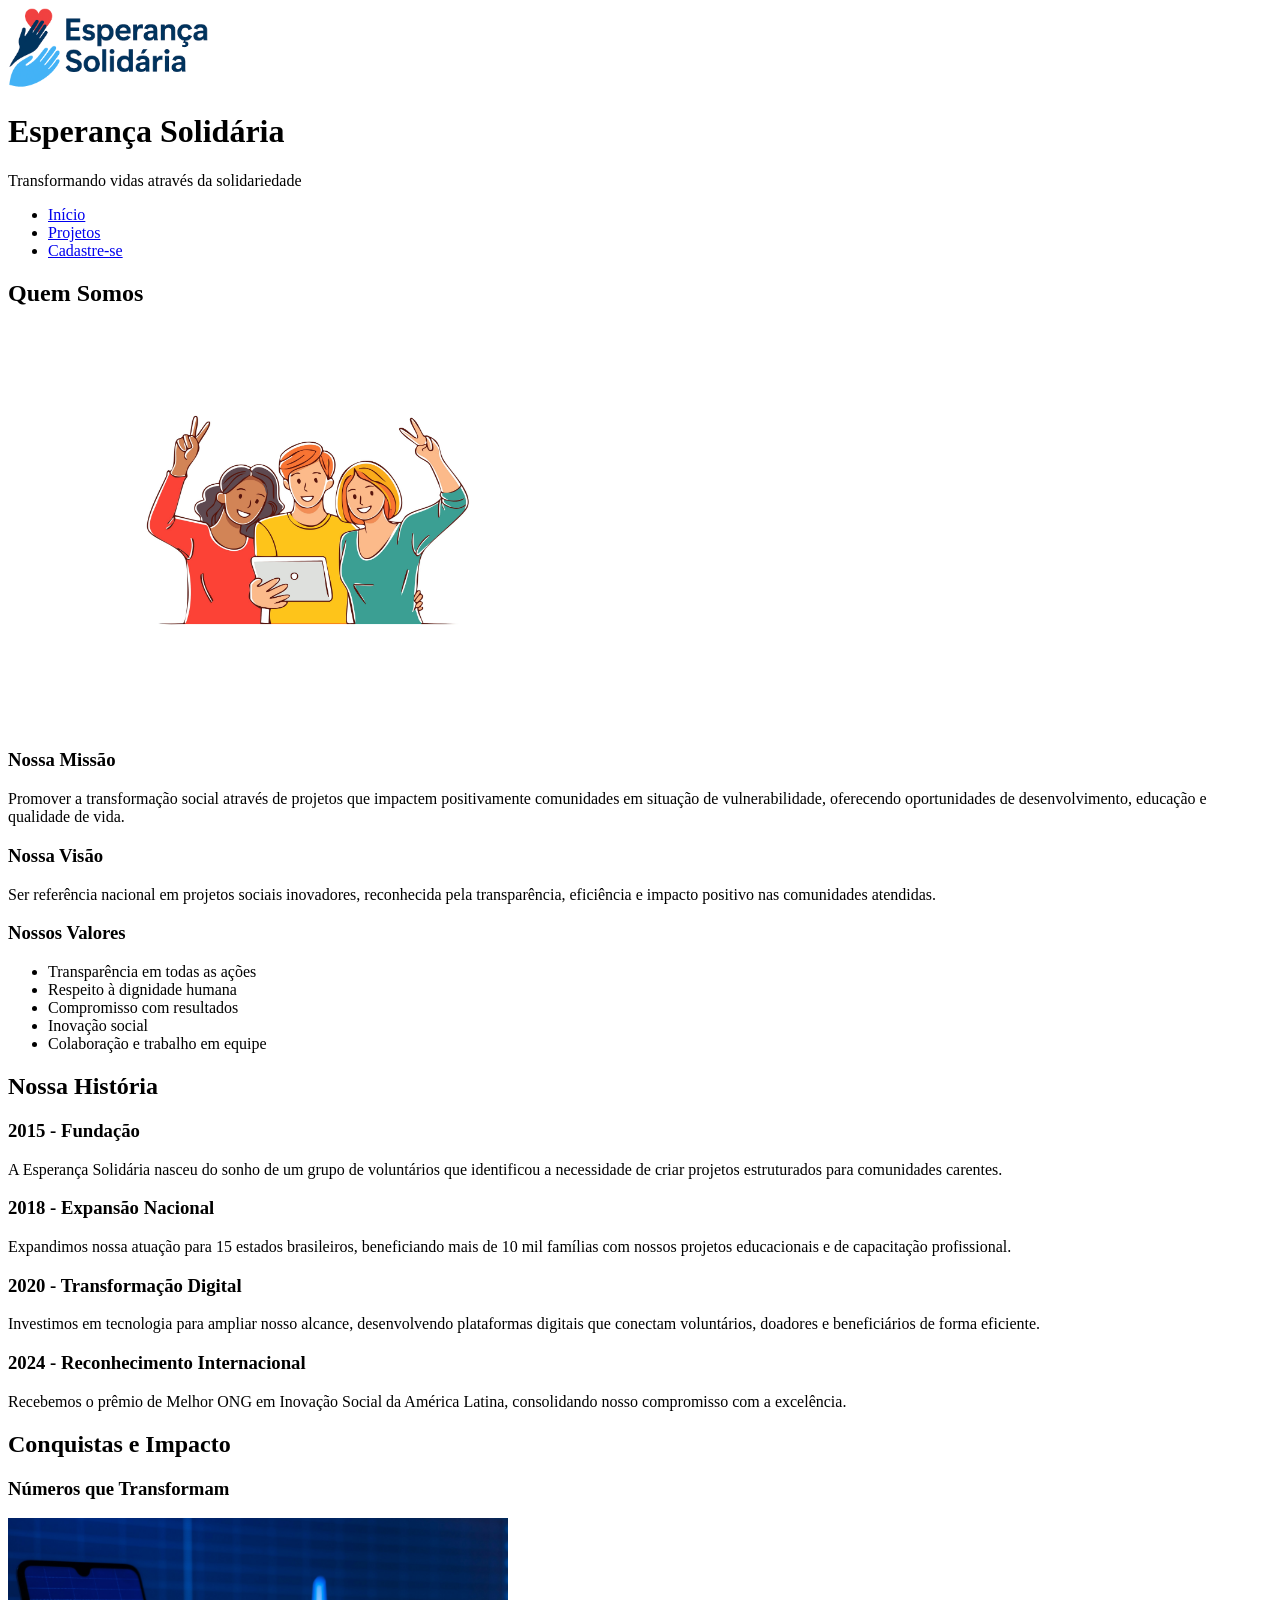
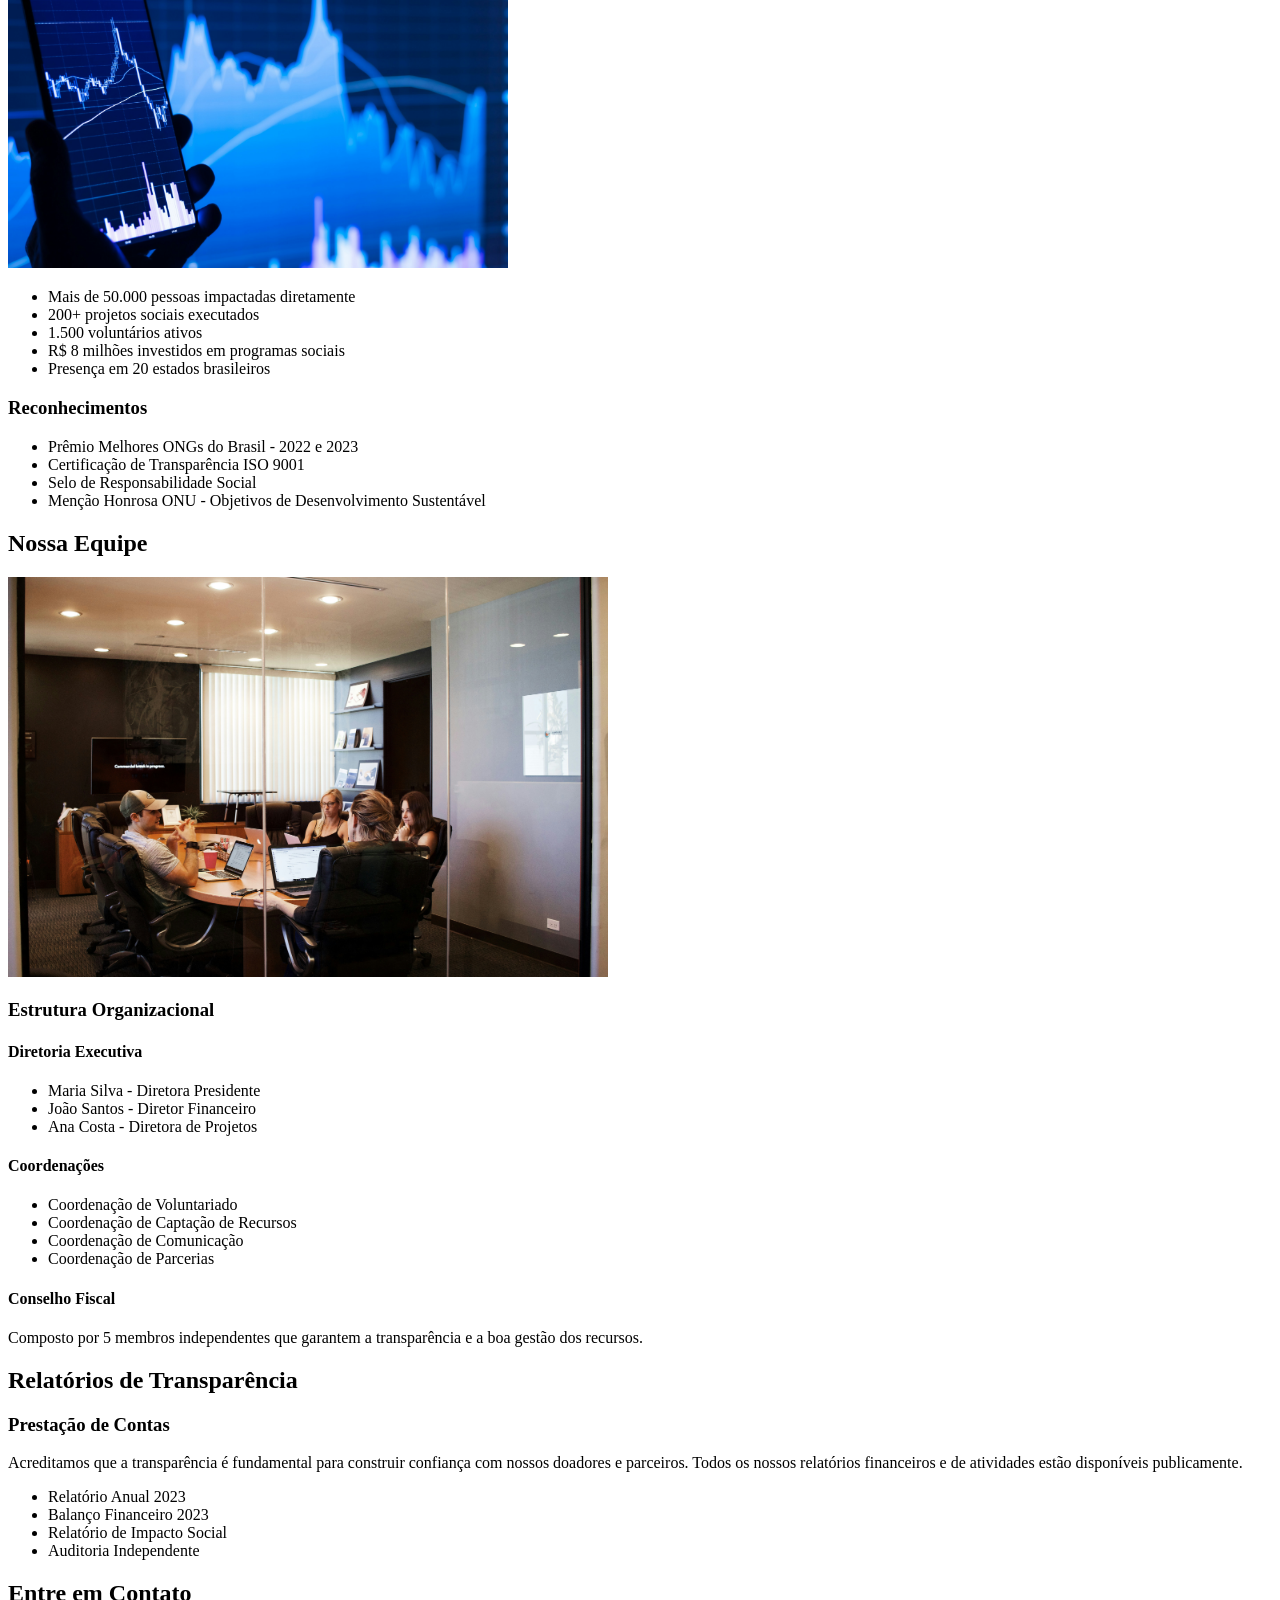
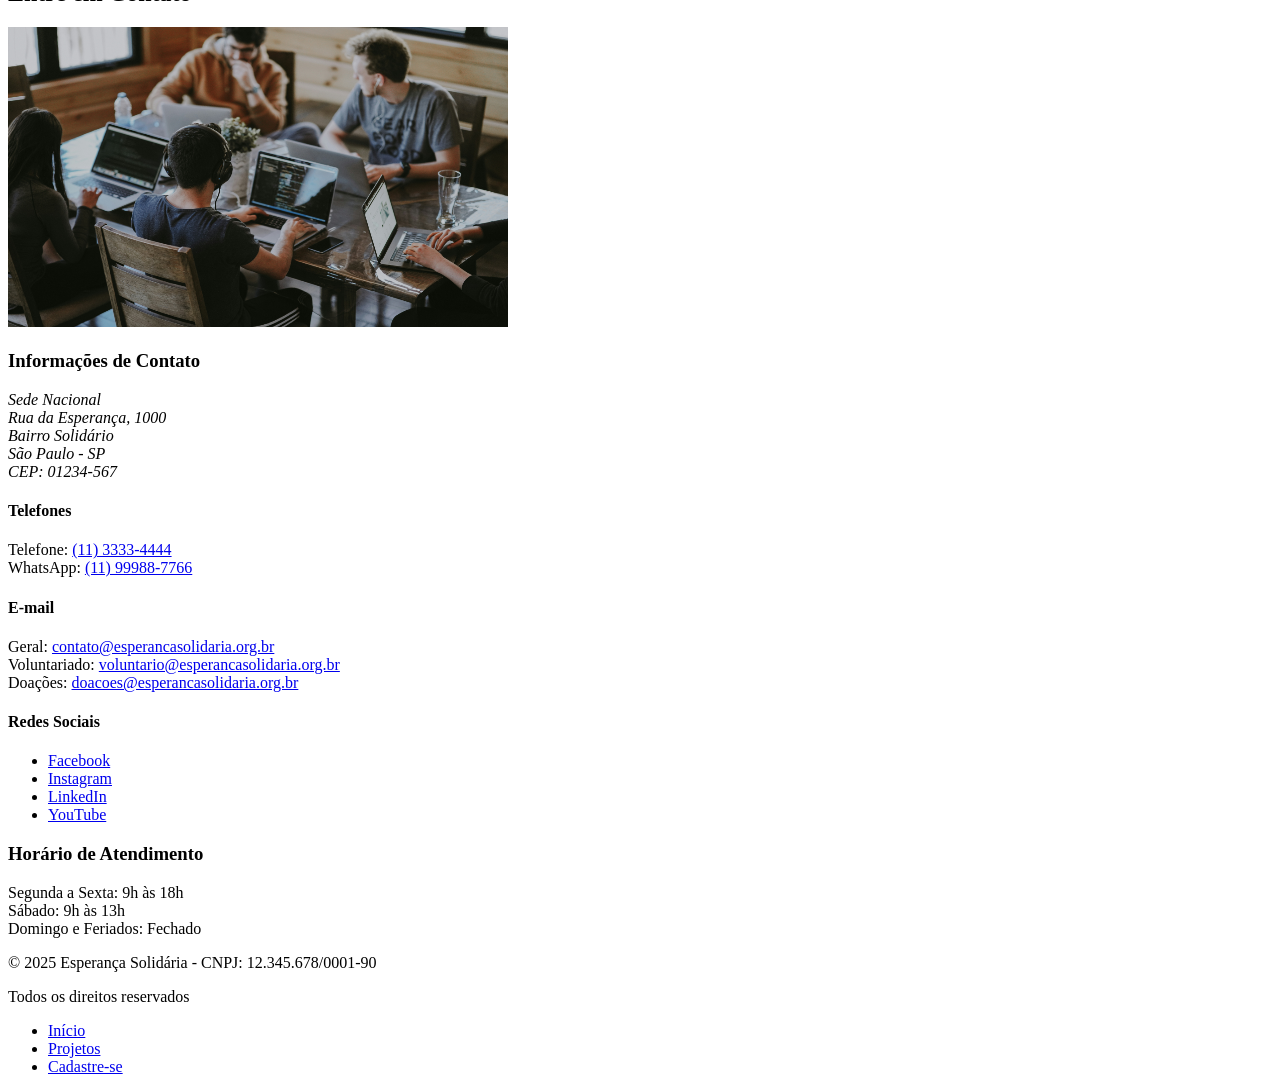
==== index.html @ 99524e17 "Entrega 1: somente HTML e imagens" ====
<!doctype html>
<html lang="pt-BR">
  <head>
    <meta charset="UTF-8" />
    <meta name="viewport" content="width=device-width, initial-scale=1.0" />
    <meta
      name="description"
      content="ONG Esperança Solidária - Transformando vidas através de projetos sociais e voluntariado"
    />
    <meta
      name="keywords"
      content="ONG, projetos sociais, voluntariado, doações, terceiro setor"
    />
    <title>Esperança Solidária - Transformando Vidas</title>
  </head>
  <body>
    <header>
      <img
        src="imagens/logo.png"
        alt="Logo Esperança Solidária"
        width="200"
        height="80"
      />
      <h1>Esperança Solidária</h1>
      <p>Transformando vidas através da solidariedade</p>

      <nav>
        <ul>
          <li><a href="index.html">Início</a></li>
          <li><a href="projetos.html">Projetos</a></li>
          <li><a href="cadastro.html">Cadastre-se</a></li>
        </ul>
      </nav>
    </header>

    <main>
      <section>
        <h2>Quem Somos</h2>
        <img
          src="imagens/equipe.jpg"
          alt="Equipe da Esperança Solidária reunida"
          width="600"
          height="400"
        />

        <article>
          <h3>Nossa Missão</h3>
          <p>
            Promover a transformação social através de projetos que impactem
            positivamente comunidades em situação de vulnerabilidade, oferecendo
            oportunidades de desenvolvimento, educação e qualidade de vida.
          </p>
        </article>

        <article>
          <h3>Nossa Visão</h3>
          <p>
            Ser referência nacional em projetos sociais inovadores, reconhecida
            pela transparência, eficiência e impacto positivo nas comunidades
            atendidas.
          </p>
        </article>

        <article>
          <h3>Nossos Valores</h3>
          <ul>
            <li>Transparência em todas as ações</li>
            <li>Respeito à dignidade humana</li>
            <li>Compromisso com resultados</li>
            <li>Inovação social</li>
            <li>Colaboração e trabalho em equipe</li>
          </ul>
        </article>
      </section>

      <section>
        <h2>Nossa História</h2>

        <article>
          <h3>2015 - Fundação</h3>
          <p>
            A Esperança Solidária nasceu do sonho de um grupo de voluntários que
            identificou a necessidade de criar projetos estruturados para
            comunidades carentes.
          </p>
        </article>

        <article>
          <h3>2018 - Expansão Nacional</h3>
          <p>
            Expandimos nossa atuação para 15 estados brasileiros, beneficiando
            mais de 10 mil famílias com nossos projetos educacionais e de
            capacitação profissional.
          </p>
        </article>

        <article>
          <h3>2020 - Transformação Digital</h3>
          <p>
            Investimos em tecnologia para ampliar nosso alcance, desenvolvendo
            plataformas digitais que conectam voluntários, doadores e
            beneficiários de forma eficiente.
          </p>
        </article>

        <article>
          <h3>2024 - Reconhecimento Internacional</h3>
          <p>
            Recebemos o prêmio de Melhor ONG em Inovação Social da América
            Latina, consolidando nosso compromisso com a excelência.
          </p>
        </article>
      </section>

      <section>
        <h2>Conquistas e Impacto</h2>

        <article>
          <h3>Números que Transformam</h3>
          <img
            src="imagens/impacto.jpg"
            alt="Gráfico de impacto social"
            width="500"
            height="350"
          />
          <ul>
            <li>Mais de 50.000 pessoas impactadas diretamente</li>
            <li>200+ projetos sociais executados</li>
            <li>1.500 voluntários ativos</li>
            <li>R$ 8 milhões investidos em programas sociais</li>
            <li>Presença em 20 estados brasileiros</li>
          </ul>
        </article>

        <article>
          <h3>Reconhecimentos</h3>
          <ul>
            <li>Prêmio Melhores ONGs do Brasil - 2022 e 2023</li>
            <li>Certificação de Transparência ISO 9001</li>
            <li>Selo de Responsabilidade Social</li>
            <li>
              Menção Honrosa ONU - Objetivos de Desenvolvimento Sustentável
            </li>
          </ul>
        </article>
      </section>

      <section>
        <h2>Nossa Equipe</h2>
        <img
          src="imagens/equipe-gestao.jpg"
          alt="Equipe de gestão da organização"
          width="600"
          height="400"
        />

        <article>
          <h3>Estrutura Organizacional</h3>

          <h4>Diretoria Executiva</h4>
          <ul>
            <li>Maria Silva - Diretora Presidente</li>
            <li>João Santos - Diretor Financeiro</li>
            <li>Ana Costa - Diretora de Projetos</li>
          </ul>

          <h4>Coordenações</h4>
          <ul>
            <li>Coordenação de Voluntariado</li>
            <li>Coordenação de Captação de Recursos</li>
            <li>Coordenação de Comunicação</li>
            <li>Coordenação de Parcerias</li>
          </ul>

          <h4>Conselho Fiscal</h4>
          <p>
            Composto por 5 membros independentes que garantem a transparência e
            a boa gestão dos recursos.
          </p>
        </article>
      </section>

      <section>
        <h2>Relatórios de Transparência</h2>

        <article>
          <h3>Prestação de Contas</h3>
          <p>
            Acreditamos que a transparência é fundamental para construir
            confiança com nossos doadores e parceiros. Todos os nossos
            relatórios financeiros e de atividades estão disponíveis
            publicamente.
          </p>

          <ul>
            <li>Relatório Anual 2023</li>
            <li>Balanço Financeiro 2023</li>
            <li>Relatório de Impacto Social</li>
            <li>Auditoria Independente</li>
          </ul>
        </article>
      </section>

      <section>
        <h2>Entre em Contato</h2>
        <img
          src="imagens/contato.jpg"
          alt="Equipe pronta para atender"
          width="500"
          height="300"
        />

        <article>
          <h3>Informações de Contato</h3>

          <address>
            <p>
              Sede Nacional <br />
              Rua da Esperança, 1000<br />
              Bairro Solidário<br />
              São Paulo - SP<br />
              CEP: 01234-567
            </p>
          </address>

          <h4>Telefones</h4>
          <p>
            Telefone: <a href="tel:+551133334444">(11) 3333-4444</a><br />
            WhatsApp: <a href="tel:+5511999887766">(11) 99988-7766</a>
          </p>

          <h4>E-mail</h4>
          <p>
            Geral:
            <a href="mailto:contato@esperancasolidaria.org.br"
              >contato@esperancasolidaria.org.br</a
            ><br />
            Voluntariado:
            <a href="mailto:voluntario@esperancasolidaria.org.br"
              >voluntario@esperancasolidaria.org.br</a
            ><br />
            Doações:
            <a href="mailto:doacoes@esperancasolidaria.org.br"
              >doacoes@esperancasolidaria.org.br</a
            >
          </p>

          <h4>Redes Sociais</h4>
          <nav>
            <ul>
              <li>
                <a href="https://facebook.com/" target="_blank" rel="noopener"
                  >Facebook</a
                >
              </li>
              <li>
                <a href="https://instagram.com/" target="_blank" rel="noopener"
                  >Instagram</a
                >
              </li>
              <li>
                <a href="https://linkedin.com/" target="_blank" rel="noopener"
                  >LinkedIn</a
                >
              </li>
              <li>
                <a href="https://youtube.com/" target="_blank" rel="noopener"
                  >YouTube</a
                >
              </li>
            </ul>
          </nav>
        </article>

        <article>
          <h3>Horário de Atendimento</h3>
          <p>
            Segunda a Sexta: 9h às 18h<br />
            Sábado: 9h às 13h<br />
            Domingo e Feriados: Fechado
          </p>
        </article>
      </section>
    </main>

    <footer>
      <p>© 2025 Esperança Solidária - CNPJ: 12.345.678/0001-90</p>
      <p>Todos os direitos reservados</p>
      <nav>
        <ul>
          <li><a href="index.html">Início</a></li>
          <li><a href="projetos.html">Projetos</a></li>
          <li><a href="cadastro.html">Cadastre-se</a></li>
        </ul>
      </nav>
    </footer>
  </body>
</html>
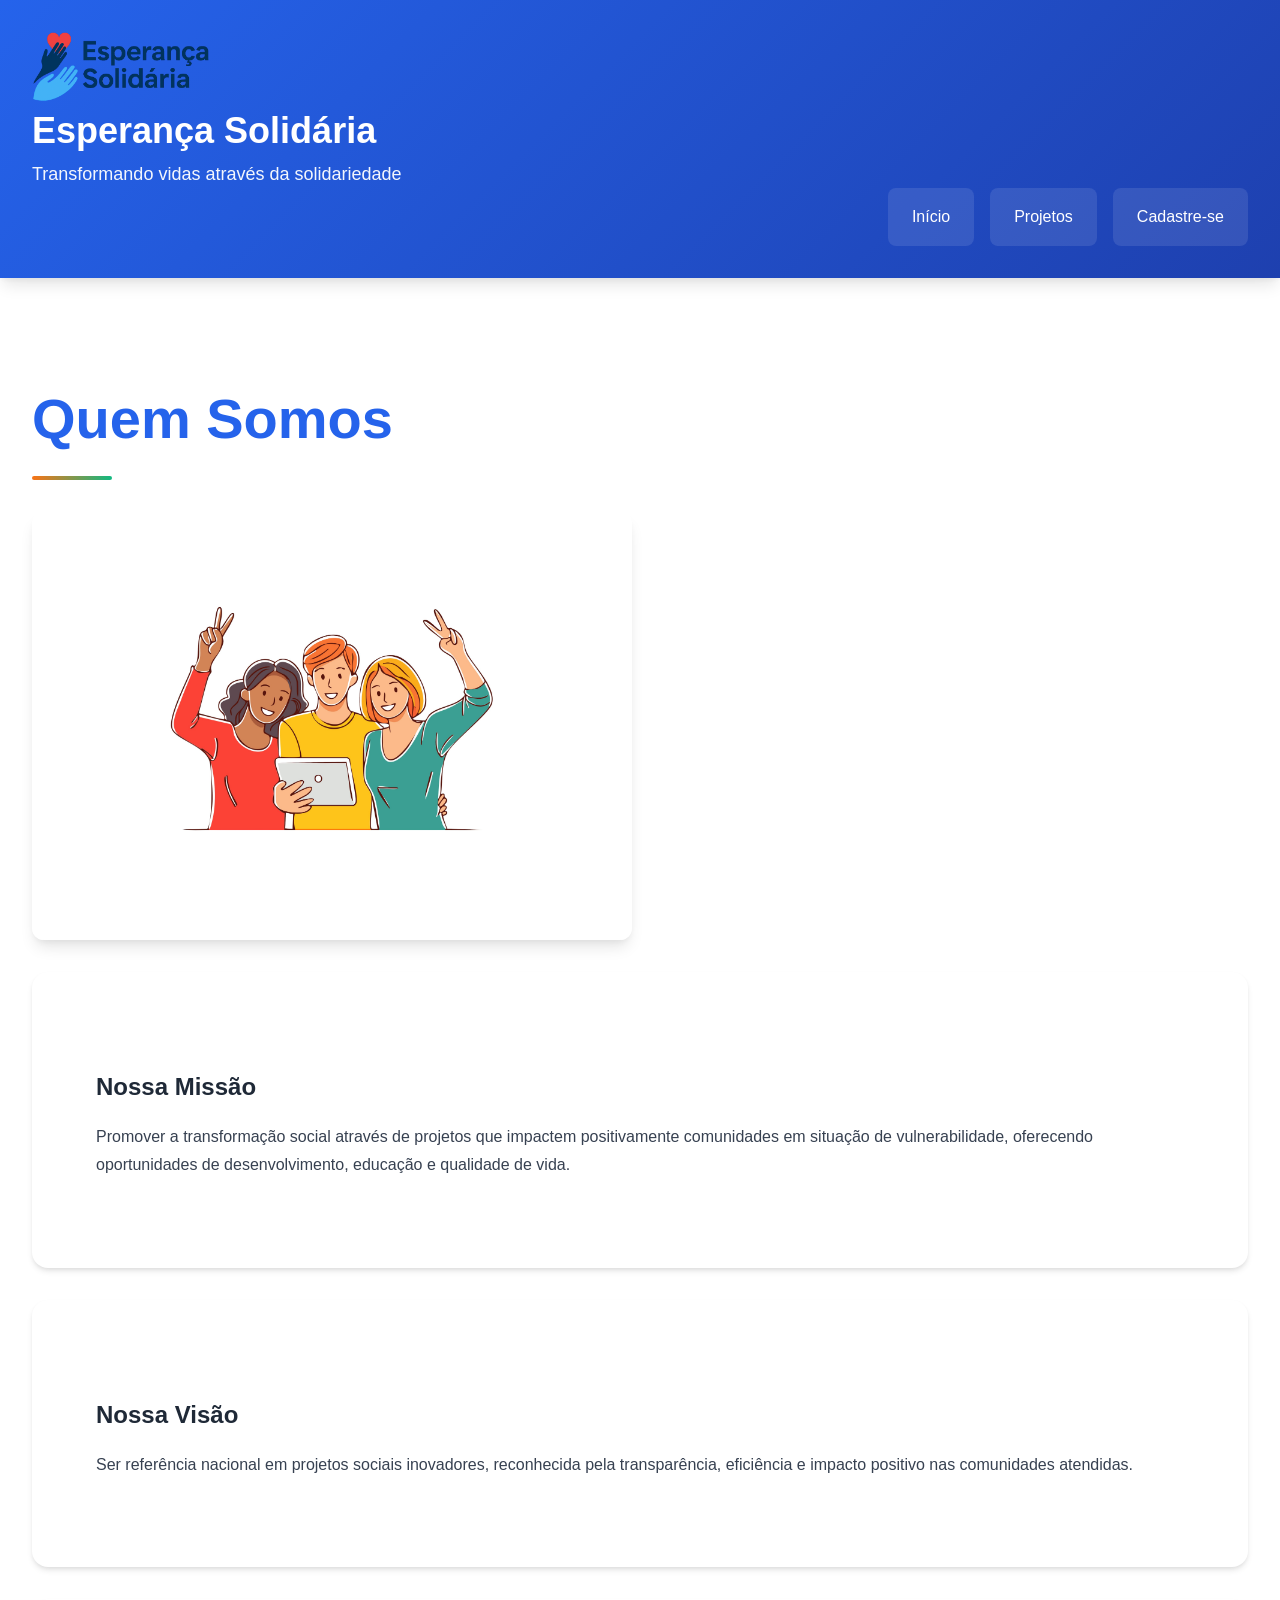
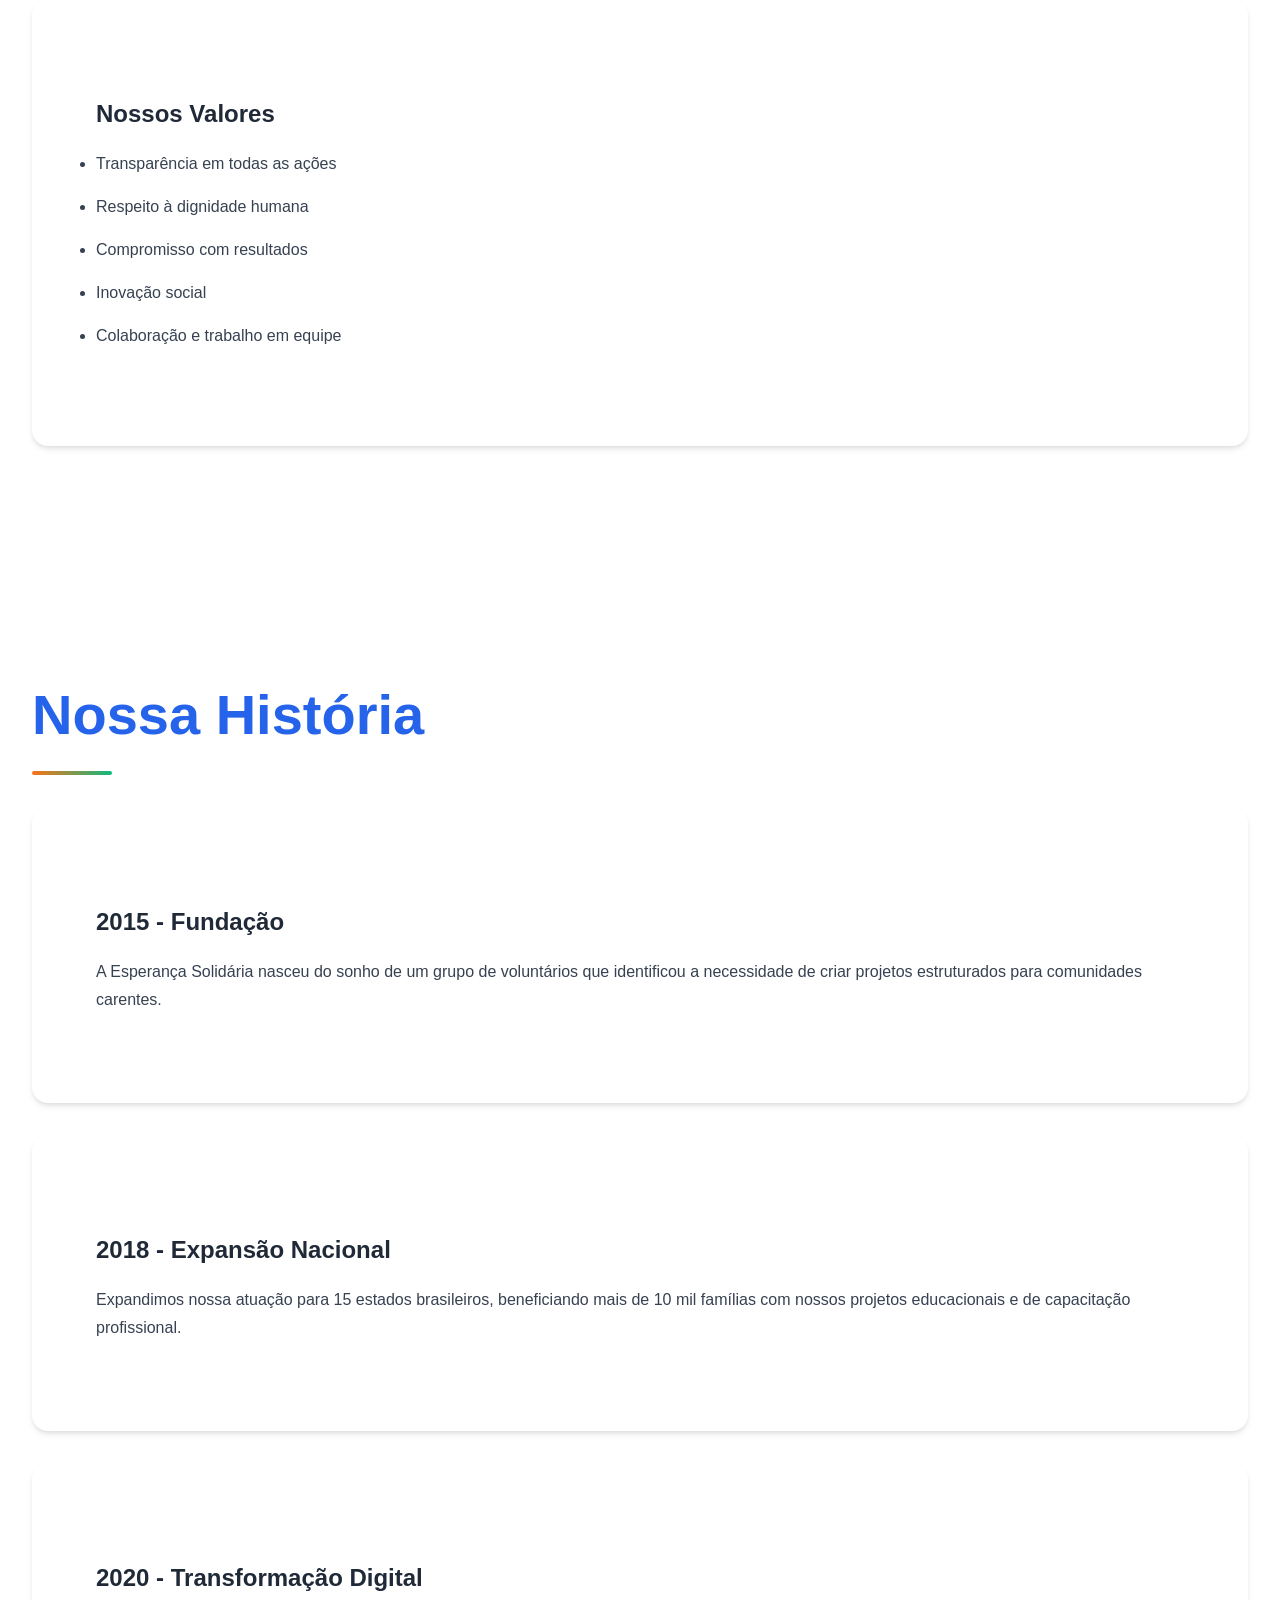
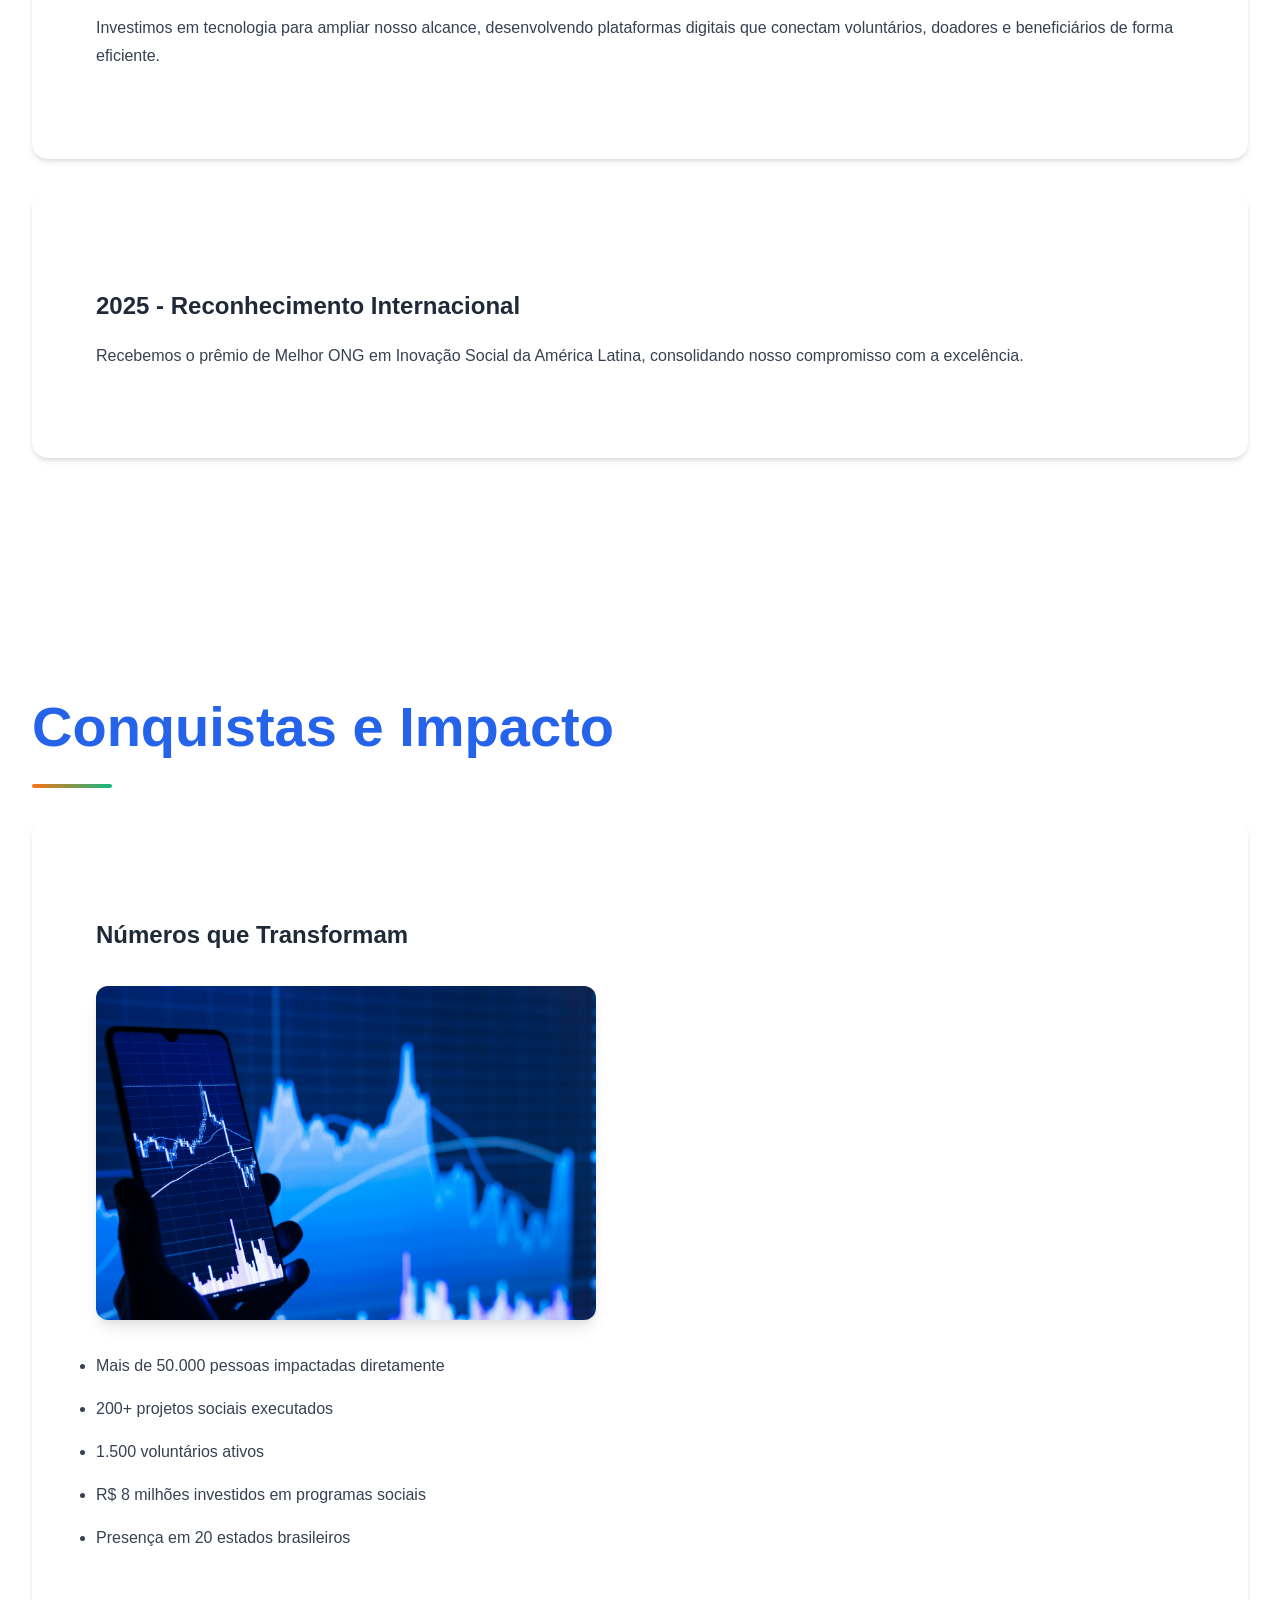
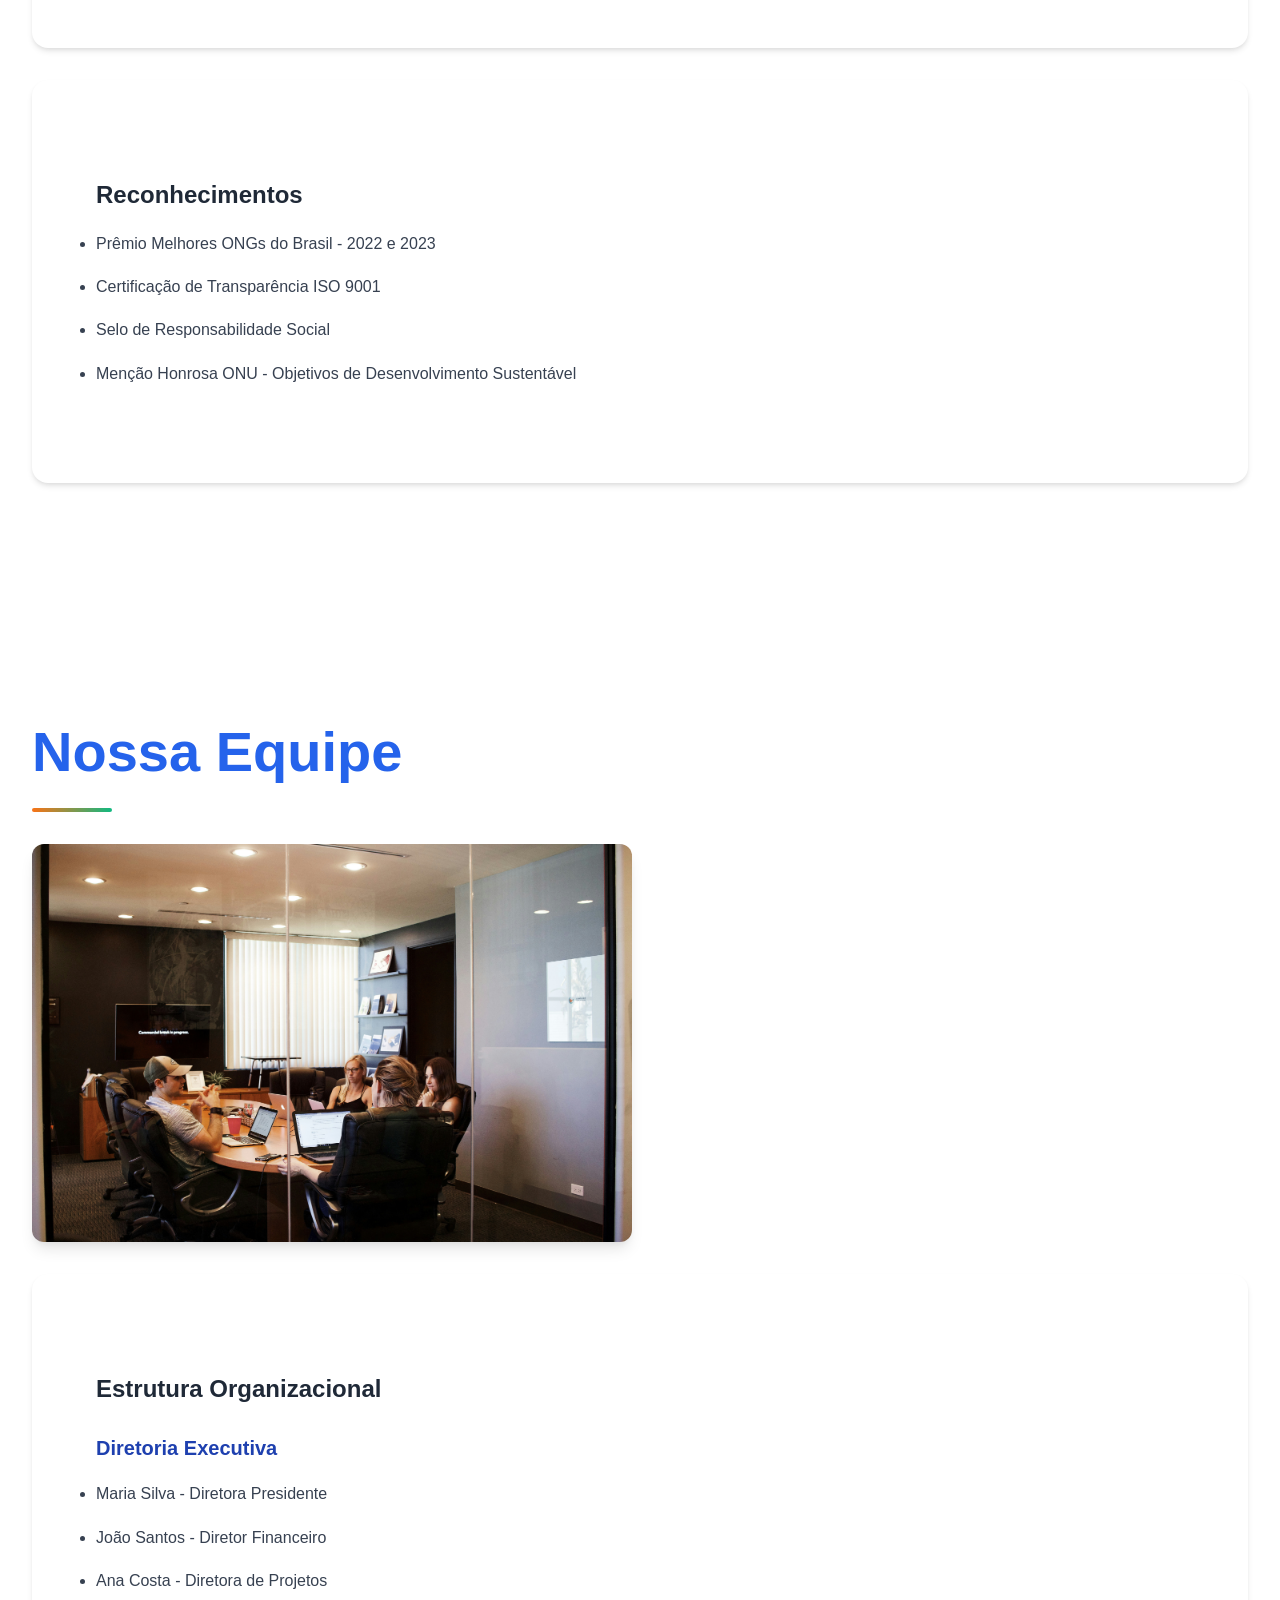
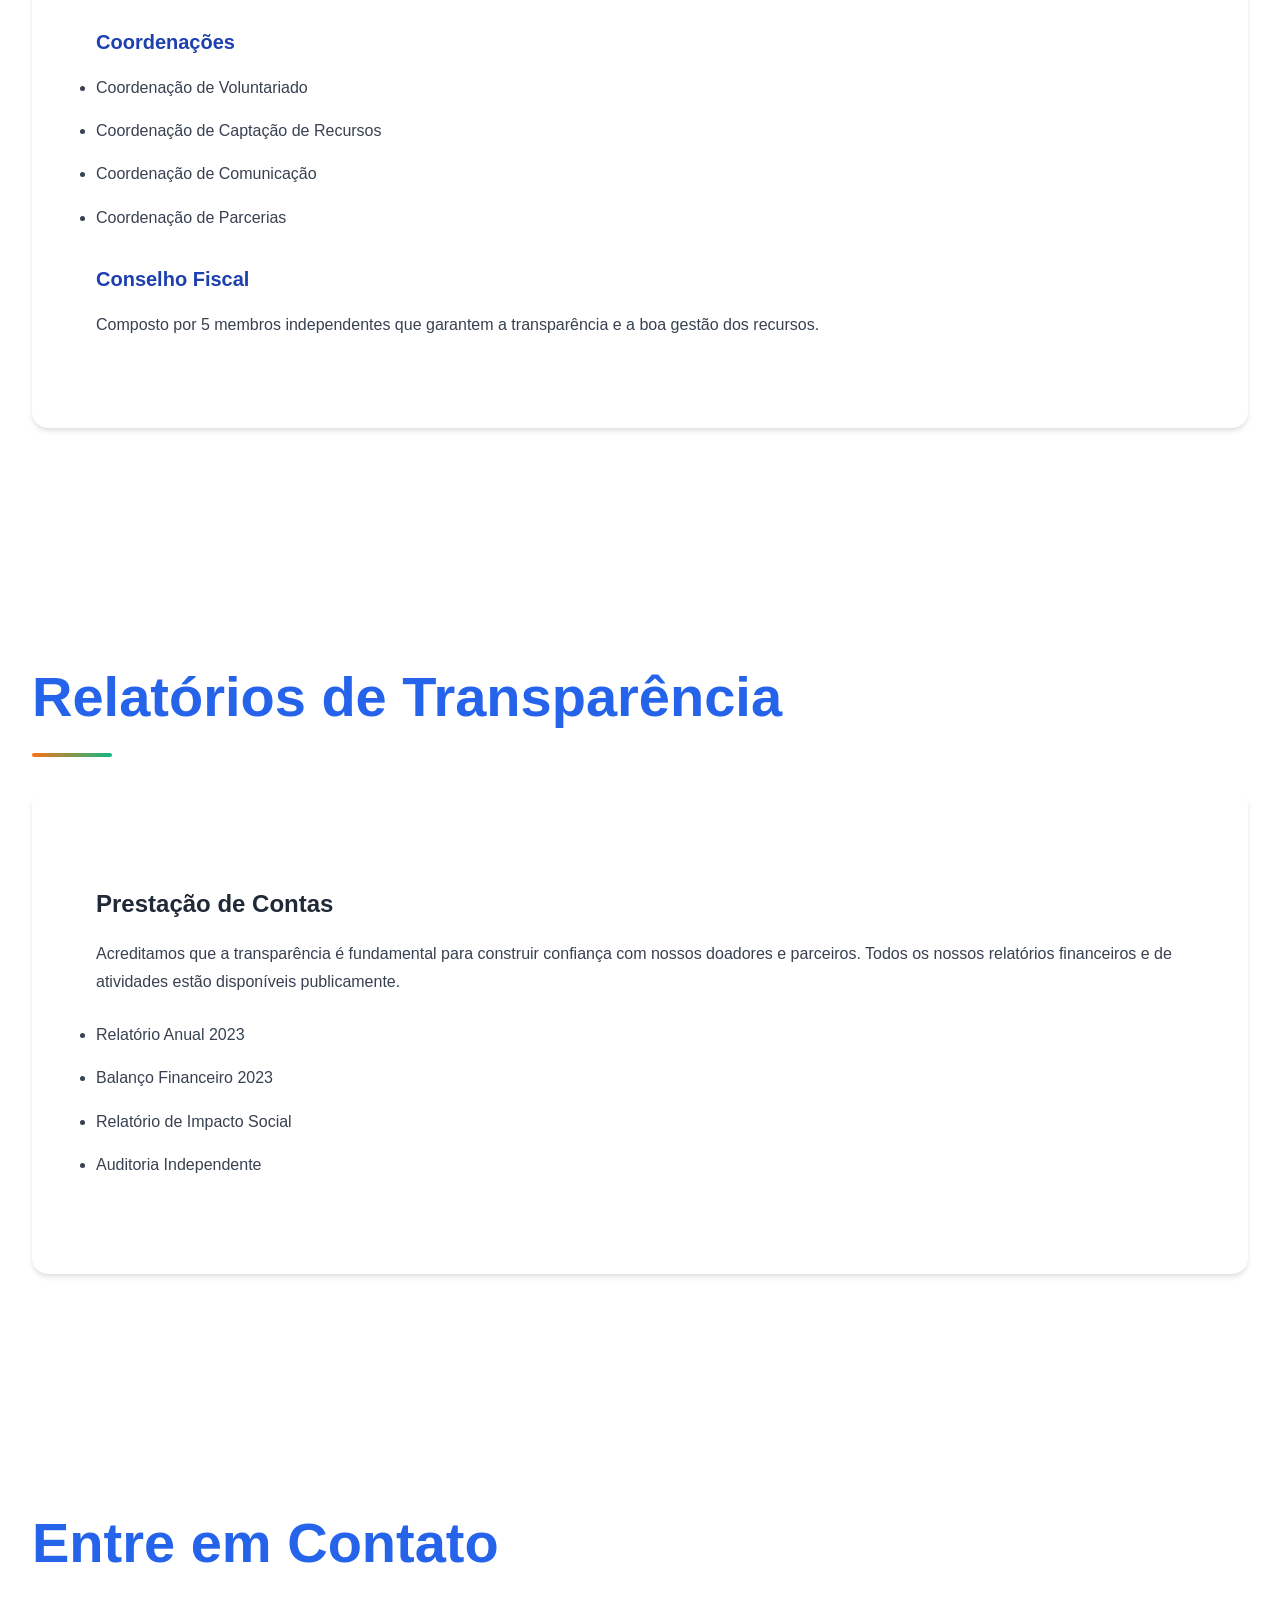
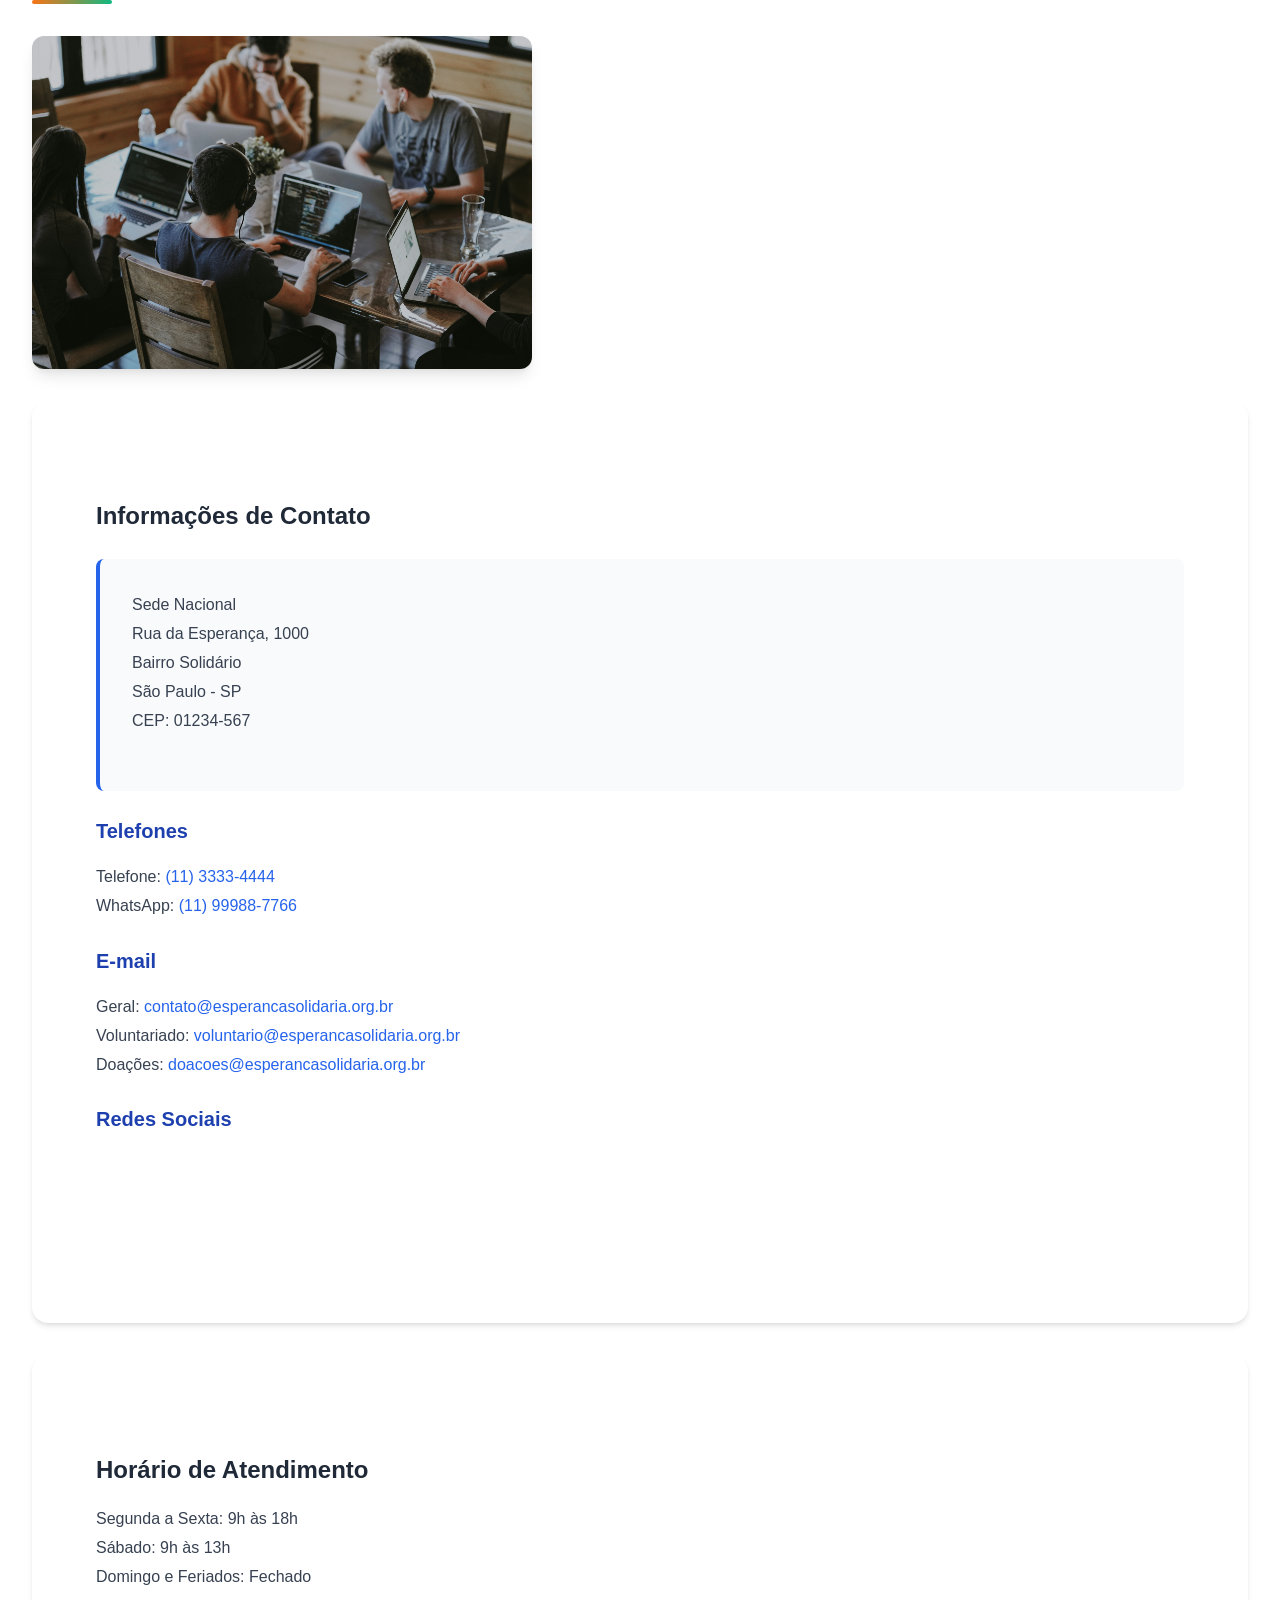
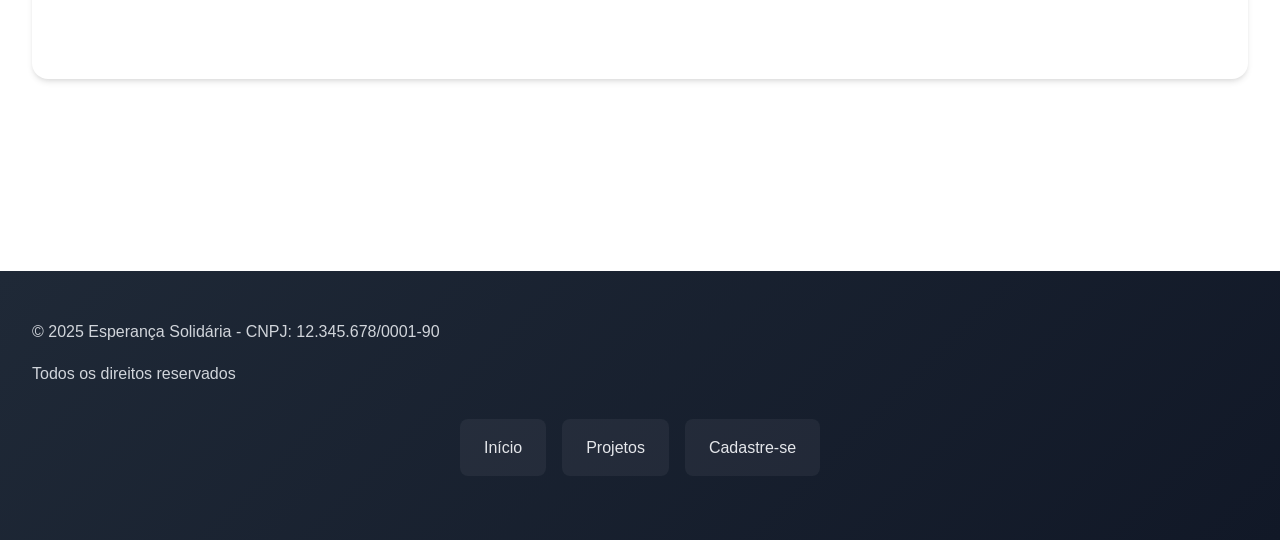
==== commit 380f8668: "Entrega 2: css" ====
--- a/index.html
+++ b/index.html
@@ -12,9 +12,12 @@
       content="ONG, projetos sociais, voluntariado, doações, terceiro setor"
     />
     <title>Esperança Solidária - Transformando Vidas</title>
+    <link rel="stylesheet" href="css/style.css" />
   </head>
   <body>
     <header>
+      <input type="checkbox" id="menu-toggle" class="menu-toggle-checkbox" />
+      <label for="menu-toggle" class="menu-toggle-label">☰</label>
       <img
         src="imagens/logo.png"
         alt="Logo Esperança Solidária"
@@ -104,7 +107,7 @@
         </article>
 
         <article>
-          <h3>2024 - Reconhecimento Internacional</h3>
+          <h3>2025 - Reconhecimento Internacional</h3>
           <p>
             Recebemos o prêmio de Melhor ONG em Inovação Social da América
             Latina, consolidando nosso compromisso com a excelência.
--- a/css/style.css
+++ b/css/style.css
@@ -0,0 +1,1046 @@
+:root {
+  --color-primary: #2563eb;
+  --color-primary-dark: #1e40af;
+  --color-primary-light: #3b82f6;
+  --color-secondary: #f97316;
+  --color-secondary-dark: #ea580c;
+  --color-secondary-light: #fb923c;
+  --color-tertiary: #10b981;
+  --color-tertiary-dark: #059669;
+  --color-tertiary-light: #34d399;
+  --color-neutral-900: #111827;
+  --color-neutral-800: #1f2937;
+  --color-neutral-700: #374151;
+  --color-neutral-600: #4b5563;
+  --color-neutral-500: #6b7280;
+  --color-neutral-400: #9ca3af;
+  --color-neutral-300: #d1d5db;
+  --color-neutral-200: #e5e7eb;
+  --color-neutral-100: #f3f4f6;
+  --color-neutral-50: #f9fafb;
+  --color-white: #ffffff;
+  --color-success: #10b981;
+  --color-warning: #f59e0b;
+  --color-error: #ef4444;
+  --color-info: #3b82f6;
+  --font-primary: "Segoe UI", Tahoma, Geneva, Verdana, sans-serif;
+  --font-secondary:
+    -apple-system, BlinkMacSystemFont, "Segoe UI", Roboto, Oxygen, Ubuntu,
+    Cantarell, sans-serif;
+  --font-size-xs: 0.75rem;
+  --font-size-sm: 0.875rem;
+  --font-size-base: 1rem;
+  --font-size-lg: 1.125rem;
+  --font-size-xl: 1.25rem;
+  --font-size-2xl: 1.5rem;
+  --font-size-3xl: 1.875rem;
+  --font-size-4xl: 2.25rem;
+  --font-size-5xl: 3rem;
+  --font-weight-light: 300;
+  --font-weight-normal: 400;
+  --font-weight-medium: 500;
+  --font-weight-semibold: 600;
+  --font-weight-bold: 700;
+  --spacing-1: 0.5rem;
+  --spacing-2: 1rem;
+  --spacing-3: 1.5rem;
+  --spacing-4: 2rem;
+  --spacing-5: 2.5rem;
+  --spacing-6: 3rem;
+  --spacing-8: 4rem;
+  --spacing-10: 5rem;
+  --spacing-12: 6rem;
+  --radius-sm: 0.25rem;
+  --radius-md: 0.5rem;
+  --radius-lg: 0.75rem;
+  --radius-xl: 1rem;
+  --radius-full: 9999px;
+  --shadow-sm: 0 1px 2px 0 rgba(0, 0, 0, 0.05);
+  --shadow-md:
+    0 4px 6px -1px rgba(0, 0, 0, 0.1), 0 2px 4px -1px rgba(0, 0, 0, 0.06);
+  --shadow-lg:
+    0 10px 15px -3px rgba(0, 0, 0, 0.1), 0 4px 6px -2px rgba(0, 0, 0, 0.05);
+  --shadow-xl:
+    0 20px 25px -5px rgba(0, 0, 0, 0.1), 0 10px 10px -5px rgba(0, 0, 0, 0.04);
+  --transition-fast: 150ms ease-in-out;
+  --transition-base: 300ms ease-in-out;
+  --transition-slow: 500ms ease-in-out;
+  --container-max-width: 1200px;
+  --header-height: 80px;
+}
+
+* {
+  margin: 0;
+  padding: 0;
+  box-sizing: border-box;
+}
+
+html {
+  scroll-behavior: smooth;
+  font-size: 16px;
+}
+
+body {
+  font-family: var(--font-primary);
+  font-size: var(--font-size-base);
+  line-height: 1.6;
+  color: var(--color-neutral-800);
+  background-color: var(--color-white);
+  overflow-x: hidden;
+}
+
+.container {
+  width: 100%;
+  max-width: var(--container-max-width);
+  margin: 0 auto;
+  padding: 0 var(--spacing-4);
+}
+
+.grid {
+  display: grid;
+  gap: var(--spacing-4);
+}
+
+.grid-cols-1 {
+  grid-template-columns: repeat(1, minmax(0, 1fr));
+}
+
+.grid-cols-2 {
+  grid-template-columns: repeat(2, minmax(0, 1fr));
+}
+
+.grid-cols-3 {
+  grid-template-columns: repeat(3, minmax(0, 1fr));
+}
+
+.grid-cols-4 {
+  grid-template-columns: repeat(4, minmax(0, 1fr));
+}
+
+.grid-cols-12 {
+  grid-template-columns: repeat(12, minmax(0, 1fr));
+}
+
+.flex {
+  display: flex;
+}
+
+.flex-col {
+  flex-direction: column;
+}
+
+.items-center {
+  align-items: center;
+}
+
+.justify-between {
+  justify-content: space-between;
+}
+
+.justify-center {
+  justify-content: center;
+}
+
+.gap-1 {
+  gap: var(--spacing-1);
+}
+
+.gap-2 {
+  gap: var(--spacing-2);
+}
+
+.gap-3 {
+  gap: var(--spacing-3);
+}
+
+.gap-4 {
+  gap: var(--spacing-4);
+}
+
+header {
+  background: linear-gradient(
+    135deg,
+    var(--color-primary) 0%,
+    var(--color-primary-dark) 100%
+  );
+  color: var(--color-white);
+  padding: var(--spacing-4);
+  box-shadow: var(--shadow-lg);
+  position: sticky;
+  top: 0;
+  z-index: 1000;
+}
+
+header .container {
+  display: grid;
+  grid-template-columns: 1fr;
+  gap: var(--spacing-3);
+  align-items: center;
+}
+
+header img {
+  display: block;
+  height: 60px;
+  width: auto;
+}
+
+header h1 {
+  font-size: var(--font-size-3xl);
+  font-weight: var(--font-weight-bold);
+}
+
+header > p {
+  font-size: var(--font-size-lg);
+  opacity: 0.95;
+}
+
+nav {
+  width: 100%;
+}
+
+nav ul {
+  list-style: none;
+  display: flex;
+  flex-wrap: wrap;
+  gap: var(--spacing-2);
+  padding: 0;
+  margin: 0;
+}
+
+nav ul li {
+  flex: 1 1 auto;
+}
+
+nav a {
+  display: block;
+  color: var(--color-white);
+  text-decoration: none;
+  padding: var(--spacing-2) var(--spacing-3);
+  border-radius: var(--radius-md);
+  font-weight: var(--font-weight-medium);
+  transition: all var(--transition-base);
+  text-align: center;
+  background-color: rgba(255, 255, 255, 0.1);
+}
+
+nav a:hover,
+nav a:focus {
+  background-color: rgba(255, 255, 255, 0.2);
+  transform: translateY(-2px);
+}
+
+nav a:active {
+  transform: translateY(0);
+}
+
+.menu-toggle-checkbox {
+  display: none;
+}
+
+.menu-toggle-label {
+  display: none;
+  background: none;
+  border: none;
+  color: var(--color-white);
+  font-size: var(--font-size-3xl);
+  cursor: pointer;
+  padding: var(--spacing-1);
+  transition: transform var(--transition-fast);
+  user-select: none;
+}
+
+.menu-toggle-label:hover {
+  transform: scale(1.1);
+}
+
+main {
+  min-height: calc(100vh - 200px);
+  padding: 0 var(--spacing-4);
+}
+
+section {
+  padding: var(--spacing-8) 0;
+}
+
+section h2 {
+  font-size: var(--font-size-4xl);
+  font-weight: var(--font-weight-bold);
+  color: var(--color-primary);
+  margin-bottom: var(--spacing-4);
+  position: relative;
+  padding-bottom: var(--spacing-2);
+}
+
+section h2::after {
+  content: "";
+  position: absolute;
+  bottom: 0;
+  left: 0;
+  width: 80px;
+  height: 4px;
+  background: linear-gradient(
+    90deg,
+    var(--color-secondary),
+    var(--color-tertiary)
+  );
+  border-radius: var(--radius-full);
+}
+
+section h3 {
+  font-size: var(--font-size-2xl);
+  font-weight: var(--font-weight-semibold);
+  color: var(--color-neutral-800);
+  margin: var(--spacing-4) 0 var(--spacing-2);
+}
+
+section h4 {
+  font-size: var(--font-size-xl);
+  font-weight: var(--font-weight-semibold);
+  color: var(--color-primary-dark);
+  margin: var(--spacing-3) 0 var(--spacing-2);
+}
+
+section h5 {
+  font-size: var(--font-size-lg);
+  font-weight: var(--font-weight-medium);
+  color: var(--color-neutral-700);
+  margin: var(--spacing-2) 0 var(--spacing-1);
+}
+
+section p {
+  margin-bottom: var(--spacing-3);
+  line-height: 1.8;
+  color: var(--color-neutral-700);
+}
+
+section ul,
+section ol {
+  margin: var(--spacing-2) 0 var(--spacing-4);
+}
+
+section li {
+  margin-bottom: var(--spacing-2);
+  line-height: 1.7;
+  color: var(--color-neutral-700);
+}
+
+section img {
+  max-width: 100%;
+  height: auto;
+  border-radius: var(--radius-lg);
+  box-shadow: var(--shadow-lg);
+  margin: var(--spacing-4) 0;
+  display: block;
+}
+
+article {
+  background-color: var(--color-white);
+  border-radius: var(--radius-xl);
+  padding: var(--spacing-6);
+  margin: var(--spacing-4) 0;
+  box-shadow: var(--shadow-md);
+  transition: all var(--transition-base);
+}
+
+article:hover {
+  box-shadow: var(--shadow-xl);
+  transform: translateY(-4px);
+}
+
+.card {
+  background-color: var(--color-white);
+  border-radius: var(--radius-lg);
+  overflow: hidden;
+  box-shadow: var(--shadow-md);
+  transition: all var(--transition-base);
+  height: 100%;
+  display: flex;
+  flex-direction: column;
+}
+
+.card:hover {
+  box-shadow: var(--shadow-xl);
+  transform: translateY(-8px);
+}
+
+.card img {
+  width: 100%;
+  height: 250px;
+  object-fit: cover;
+  margin: 0;
+  border-radius: 0;
+}
+
+.card-content {
+  padding: var(--spacing-4);
+  flex-grow: 1;
+  display: flex;
+  flex-direction: column;
+}
+
+.card h3 {
+  margin-top: 0;
+}
+
+.badge {
+  display: inline-block;
+  padding: var(--spacing-1) var(--spacing-2);
+  border-radius: var(--radius-full);
+  font-size: var(--font-size-sm);
+  font-weight: var(--font-weight-semibold);
+  background-color: var(--color-primary);
+  color: var(--color-white);
+  margin: 0 var(--spacing-1) var(--spacing-1) 0;
+}
+
+.badge-secondary {
+  background-color: var(--color-secondary);
+}
+
+.badge-success {
+  background-color: var(--color-success);
+}
+
+.badge-warning {
+  background-color: var(--color-warning);
+}
+
+button,
+.button {
+  display: inline-block;
+  padding: var(--spacing-2) var(--spacing-4);
+  background-color: var(--color-primary);
+  color: var(--color-white);
+  border: none;
+  border-radius: var(--radius-md);
+  font-size: var(--font-size-base);
+  font-weight: var(--font-weight-semibold);
+  text-decoration: none;
+  cursor: pointer;
+  transition: all var(--transition-base);
+  text-align: center;
+  box-shadow: var(--shadow-sm);
+}
+
+button:hover,
+.button:hover {
+  background-color: var(--color-primary-dark);
+  box-shadow: var(--shadow-md);
+  transform: translateY(-2px);
+}
+
+button:focus,
+.button:focus {
+  outline: 3px solid rgba(37, 99, 235, 0.3);
+  outline-offset: 2px;
+}
+
+button:active,
+.button:active {
+  transform: translateY(0);
+  box-shadow: var(--shadow-sm);
+}
+
+button:disabled,
+.button:disabled {
+  background-color: var(--color-neutral-400);
+  cursor: not-allowed;
+  transform: none;
+  opacity: 0.6;
+}
+
+button[type="reset"] {
+  background-color: var(--color-neutral-500);
+}
+
+button[type="reset"]:hover {
+  background-color: var(--color-neutral-600);
+}
+
+form {
+  background-color: var(--color-white);
+  padding: var(--spacing-6);
+  border-radius: var(--radius-xl);
+  box-shadow: var(--shadow-lg);
+  margin: var(--spacing-4) 0;
+}
+
+fieldset {
+  border: 2px solid var(--color-neutral-200);
+  border-radius: var(--radius-lg);
+  padding: var(--spacing-4);
+  margin: var(--spacing-4) 0;
+  transition: border-color var(--transition-base);
+}
+
+fieldset:hover {
+  border-color: var(--color-primary-light);
+}
+
+legend {
+  font-size: var(--font-size-xl);
+  font-weight: var(--font-weight-semibold);
+  color: var(--color-primary);
+  padding: 0 var(--spacing-2);
+}
+
+label {
+  display: block;
+  font-weight: var(--font-weight-medium);
+  color: var(--color-neutral-800);
+  margin-bottom: var(--spacing-1);
+  font-size: var(--font-size-sm);
+}
+
+input[type="text"],
+input[type="email"],
+input[type="tel"],
+input[type="date"],
+input[type="number"],
+select,
+textarea {
+  width: 100%;
+  padding: var(--spacing-2) var(--spacing-3);
+  border: 2px solid var(--color-neutral-300);
+  border-radius: var(--radius-md);
+  font-size: var(--font-size-base);
+  font-family: var(--font-primary);
+  transition: all var(--transition-base);
+  background-color: var(--color-white);
+}
+
+input[type="text"]:hover,
+input[type="email"]:hover,
+input[type="tel"]:hover,
+input[type="date"]:hover,
+input[type="number"]:hover,
+select:hover,
+textarea:hover {
+  border-color: var(--color-primary-light);
+}
+
+input[type="text"]:focus,
+input[type="email"]:focus,
+input[type="tel"]:focus,
+input[type="date"]:focus,
+input[type="number"]:focus,
+select:focus,
+textarea:focus {
+  outline: none;
+  border-color: var(--color-primary);
+  box-shadow: 0 0 0 3px rgba(37, 99, 235, 0.1);
+}
+
+input[type="text"]:invalid,
+input[type="email"]:invalid,
+input[type="tel"]:invalid {
+  border-color: var(--color-error);
+}
+
+input[type="text"]:valid,
+input[type="email"]:valid,
+input[type="tel"]:valid {
+  border-color: var(--color-success);
+}
+
+textarea {
+  resize: vertical;
+  min-height: 120px;
+}
+
+input[type="checkbox"],
+input[type="radio"] {
+  width: 18px;
+  height: 18px;
+  margin-right: var(--spacing-2);
+  cursor: pointer;
+  accent-color: var(--color-primary);
+}
+
+fieldset > p {
+  margin-bottom: var(--spacing-3);
+  display: flex;
+  align-items: flex-start;
+  flex-direction: column;
+}
+
+fieldset > p:has(input[type="checkbox"]),
+fieldset > p:has(input[type="radio"]) {
+  align-items: center;
+}
+
+fieldset > p:has(input[type="checkbox"]) label,
+fieldset > p:has(input[type="radio"]) label {
+  margin-bottom: 0;
+  cursor: pointer;
+}
+
+form > p {
+  display: flex;
+  gap: var(--spacing-3);
+  margin-top: var(--spacing-6);
+  flex-wrap: wrap;
+}
+
+form > p button {
+  flex: 1 1 200px;
+}
+
+blockquote {
+  border-left: 4px solid var(--color-secondary);
+  padding: var(--spacing-4);
+  margin: var(--spacing-4) 0;
+  background-color: var(--color-neutral-50);
+  border-radius: var(--radius-md);
+  font-style: italic;
+}
+
+blockquote p {
+  margin-bottom: var(--spacing-2);
+  color: var(--color-neutral-800);
+  font-size: var(--font-size-lg);
+}
+
+blockquote footer {
+  margin-top: var(--spacing-2);
+  font-size: var(--font-size-sm);
+  color: var(--color-neutral-600);
+}
+
+blockquote cite {
+  font-weight: var(--font-weight-semibold);
+}
+
+figure {
+  margin: var(--spacing-4) 0;
+  text-align: center;
+}
+
+figure img {
+  margin-bottom: var(--spacing-2);
+}
+
+figcaption {
+  font-size: var(--font-size-sm);
+  color: var(--color-neutral-600);
+  font-style: italic;
+  padding: 0 var(--spacing-2);
+}
+
+address {
+  font-style: normal;
+  background-color: var(--color-neutral-50);
+  padding: var(--spacing-4);
+  border-radius: var(--radius-md);
+  margin: var(--spacing-3) 0;
+  border-left: 4px solid var(--color-primary);
+}
+
+a {
+  color: var(--color-primary);
+  text-decoration: none;
+  transition: color var(--transition-fast);
+  font-weight: var(--font-weight-medium);
+}
+
+a:hover {
+  color: var(--color-primary-dark);
+  text-decoration: underline;
+}
+
+footer {
+  background: linear-gradient(
+    135deg,
+    var(--color-neutral-800) 0%,
+    var(--color-neutral-900) 100%
+  );
+  color: var(--color-neutral-100);
+  padding: var(--spacing-4) var(--spacing-4);
+  margin-top: var(--spacing-8);
+}
+
+footer .container {
+  text-align: center;
+}
+
+footer p {
+  margin: var(--spacing-2) 0;
+  color: var(--color-neutral-300);
+}
+
+footer nav ul {
+  justify-content: center;
+  margin: var(--spacing-4) 0;
+}
+
+footer nav a {
+  color: var(--color-neutral-200);
+  background-color: rgba(255, 255, 255, 0.05);
+}
+
+footer nav a:hover {
+  background-color: rgba(255, 255, 255, 0.1);
+  color: var(--color-white);
+  text-decoration: none;
+}
+
+footer a {
+  color: var(--color-primary-light);
+}
+
+footer a:hover {
+  color: var(--color-white);
+}
+
+.alert {
+  padding: var(--spacing-3) var(--spacing-4);
+  border-radius: var(--radius-md);
+  margin: var(--spacing-3) 0;
+  border-left: 4px solid;
+  font-weight: var(--font-weight-medium);
+}
+
+.alert-info {
+  background-color: #dbeafe;
+  border-color: var(--color-info);
+  color: #1e40af;
+}
+
+.alert-success {
+  background-color: #d1fae5;
+  border-color: var(--color-success);
+  color: #065f46;
+}
+
+.alert-warning {
+  background-color: #fef3c7;
+  border-color: var(--color-warning);
+  color: #92400e;
+}
+
+.alert-error {
+  background-color: #fee2e2;
+  border-color: var(--color-error);
+  color: #991b1b;
+}
+
+@media (min-width: 480px) {
+  header h1 {
+    font-size: var(--font-size-4xl);
+  }
+
+  section h2 {
+    font-size: var(--font-size-5xl);
+  }
+
+  .grid-cols-sm-2 {
+    grid-template-columns: repeat(2, minmax(0, 1fr));
+  }
+}
+
+@media (min-width: 768px) {
+  :root {
+    --header-height: 100px;
+  }
+
+  header .container {
+    grid-template-columns: auto 1fr;
+    align-items: center;
+  }
+
+  header img {
+    height: 70px;
+  }
+
+  nav ul {
+    justify-content: flex-end;
+  }
+
+  nav ul li {
+    flex: 0 0 auto;
+  }
+
+  section {
+    padding: var(--spacing-10) 0;
+  }
+
+  .grid-cols-md-2 {
+    grid-template-columns: repeat(2, minmax(0, 1fr));
+  }
+
+  .grid-cols-md-3 {
+    grid-template-columns: repeat(3, minmax(0, 1fr));
+  }
+
+  article {
+    padding: var(--spacing-8);
+  }
+
+  form > p {
+    flex-wrap: nowrap;
+  }
+}
+
+@media (min-width: 1024px) {
+  header .container {
+    grid-template-columns: auto 1fr;
+    gap: var(--spacing-6);
+  }
+
+  section {
+    padding: var(--spacing-12) 0;
+  }
+
+  .grid-cols-lg-3 {
+    grid-template-columns: repeat(3, minmax(0, 1fr));
+  }
+
+  .grid-cols-lg-4 {
+    grid-template-columns: repeat(4, minmax(0, 1fr));
+  }
+
+  article:hover {
+    transform: translateY(-6px);
+  }
+}
+
+@media (min-width: 1280px) {
+  :root {
+    --container-max-width: 1280px;
+  }
+
+  section h2 {
+    font-size: 3.5rem;
+  }
+}
+
+@media (max-width: 767px) {
+  .menu-toggle-label {
+    display: block;
+    position: absolute;
+    top: var(--spacing-3);
+    right: var(--spacing-4);
+    z-index: 1001;
+  }
+
+  nav {
+    display: none;
+    max-height: 0;
+    overflow: hidden;
+    transition: max-height var(--transition-base);
+  }
+
+  .menu-toggle-checkbox:checked ~ nav {
+    display: block;
+    max-height: 1000px;
+    animation: slideDown var(--transition-base);
+  }
+
+  .menu-toggle-checkbox:checked + .menu-toggle-label::before {
+    content: "✕";
+    position: absolute;
+    top: 0;
+    left: 0;
+    right: 0;
+    bottom: 0;
+    display: flex;
+    align-items: center;
+    justify-content: center;
+  }
+
+  .menu-toggle-checkbox:checked + .menu-toggle-label {
+    font-size: 0;
+  }
+
+  nav ul {
+    flex-direction: column;
+    gap: 0;
+  }
+
+  nav ul li {
+    flex: 1 1 100%;
+  }
+
+  nav a {
+    padding: var(--spacing-3) var(--spacing-2);
+    border-radius: 0;
+    border-bottom: 1px solid rgba(255, 255, 255, 0.1);
+  }
+
+  header .container {
+    position: relative;
+  }
+
+  section h2 {
+    font-size: var(--font-size-3xl);
+  }
+
+  section h3 {
+    font-size: var(--font-size-xl);
+  }
+
+  article {
+    padding: var(--spacing-4);
+  }
+
+  .card img {
+    height: 200px;
+  }
+
+  form {
+    padding: var(--spacing-4);
+  }
+
+  fieldset {
+    padding: var(--spacing-3);
+  }
+}
+
+@keyframes slideDown {
+  from {
+    opacity: 0;
+    transform: translateY(-10px);
+  }
+  to {
+    opacity: 1;
+    transform: translateY(0);
+  }
+}
+
+@keyframes fadeIn {
+  from {
+    opacity: 0;
+  }
+  to {
+    opacity: 1;
+  }
+}
+
+.fade-in {
+  animation: fadeIn var(--transition-slow);
+}
+
+.projects-grid {
+  display: grid;
+  grid-template-columns: repeat(auto-fit, minmax(300px, 1fr));
+  gap: var(--spacing-6);
+  margin: var(--spacing-6) 0;
+}
+
+.gallery-grid {
+  display: grid;
+  grid-template-columns: repeat(auto-fill, minmax(250px, 1fr));
+  gap: var(--spacing-4);
+  margin: var(--spacing-6) 0;
+}
+
+.gallery-grid figure {
+  margin: 0;
+}
+
+.stats-grid {
+  display: grid;
+  grid-template-columns: repeat(auto-fit, minmax(200px, 1fr));
+  gap: var(--spacing-4);
+  margin: var(--spacing-6) 0;
+}
+
+.stat-card {
+  background: linear-gradient(
+    135deg,
+    var(--color-primary),
+    var(--color-primary-dark)
+  );
+  color: var(--color-white);
+  padding: var(--spacing-6);
+  border-radius: var(--radius-lg);
+  text-align: center;
+  box-shadow: var(--shadow-lg);
+  transition: transform var(--transition-base);
+}
+
+.stat-card:hover {
+  transform: translateY(-8px) scale(1.02);
+}
+
+.stat-number {
+  font-size: var(--font-size-4xl);
+  font-weight: var(--font-weight-bold);
+  margin-bottom: var(--spacing-2);
+}
+
+.stat-label {
+  font-size: var(--font-size-lg);
+  opacity: 0.95;
+}
+
+ol {
+  counter-reset: item;
+  list-style: none;
+  padding-left: 0;
+}
+
+section > article > ol > li {
+  counter-increment: item;
+  padding-left: var(--spacing-8);
+  position: relative;
+  margin-bottom: var(--spacing-6);
+  background-color: var(--color-neutral-50);
+  padding: var(--spacing-4);
+  border-radius: var(--radius-md);
+  border-left: 4px solid var(--color-primary);
+}
+
+section > article > ol > li::before {
+  content: counter(item);
+  position: absolute;
+  left: var(--spacing-3);
+  top: var(--spacing-4);
+  background-color: var(--color-primary);
+  color: var(--color-white);
+  width: 32px;
+  height: 32px;
+  border-radius: var(--radius-full);
+  display: flex;
+  align-items: center;
+  justify-content: center;
+  font-weight: var(--font-weight-bold);
+  font-size: var(--font-size-lg);
+}
+
+section > article > ol > li h4 {
+  margin-top: 0;
+  padding-left: var(--spacing-4);
+}
+
+@media print {
+  header,
+  nav,
+  footer,
+  button,
+  .menu-toggle-label,
+  .menu-toggle-checkbox {
+    display: none;
+  }
+
+  body {
+    font-size: 12pt;
+    color: black;
+    background: white;
+  }
+
+  section {
+    page-break-inside: avoid;
+    padding: 1rem 0;
+  }
+
+  a {
+    text-decoration: underline;
+    color: black;
+  }
+
+  img {
+    max-width: 100%;
+    page-break-inside: avoid;
+  }
+}
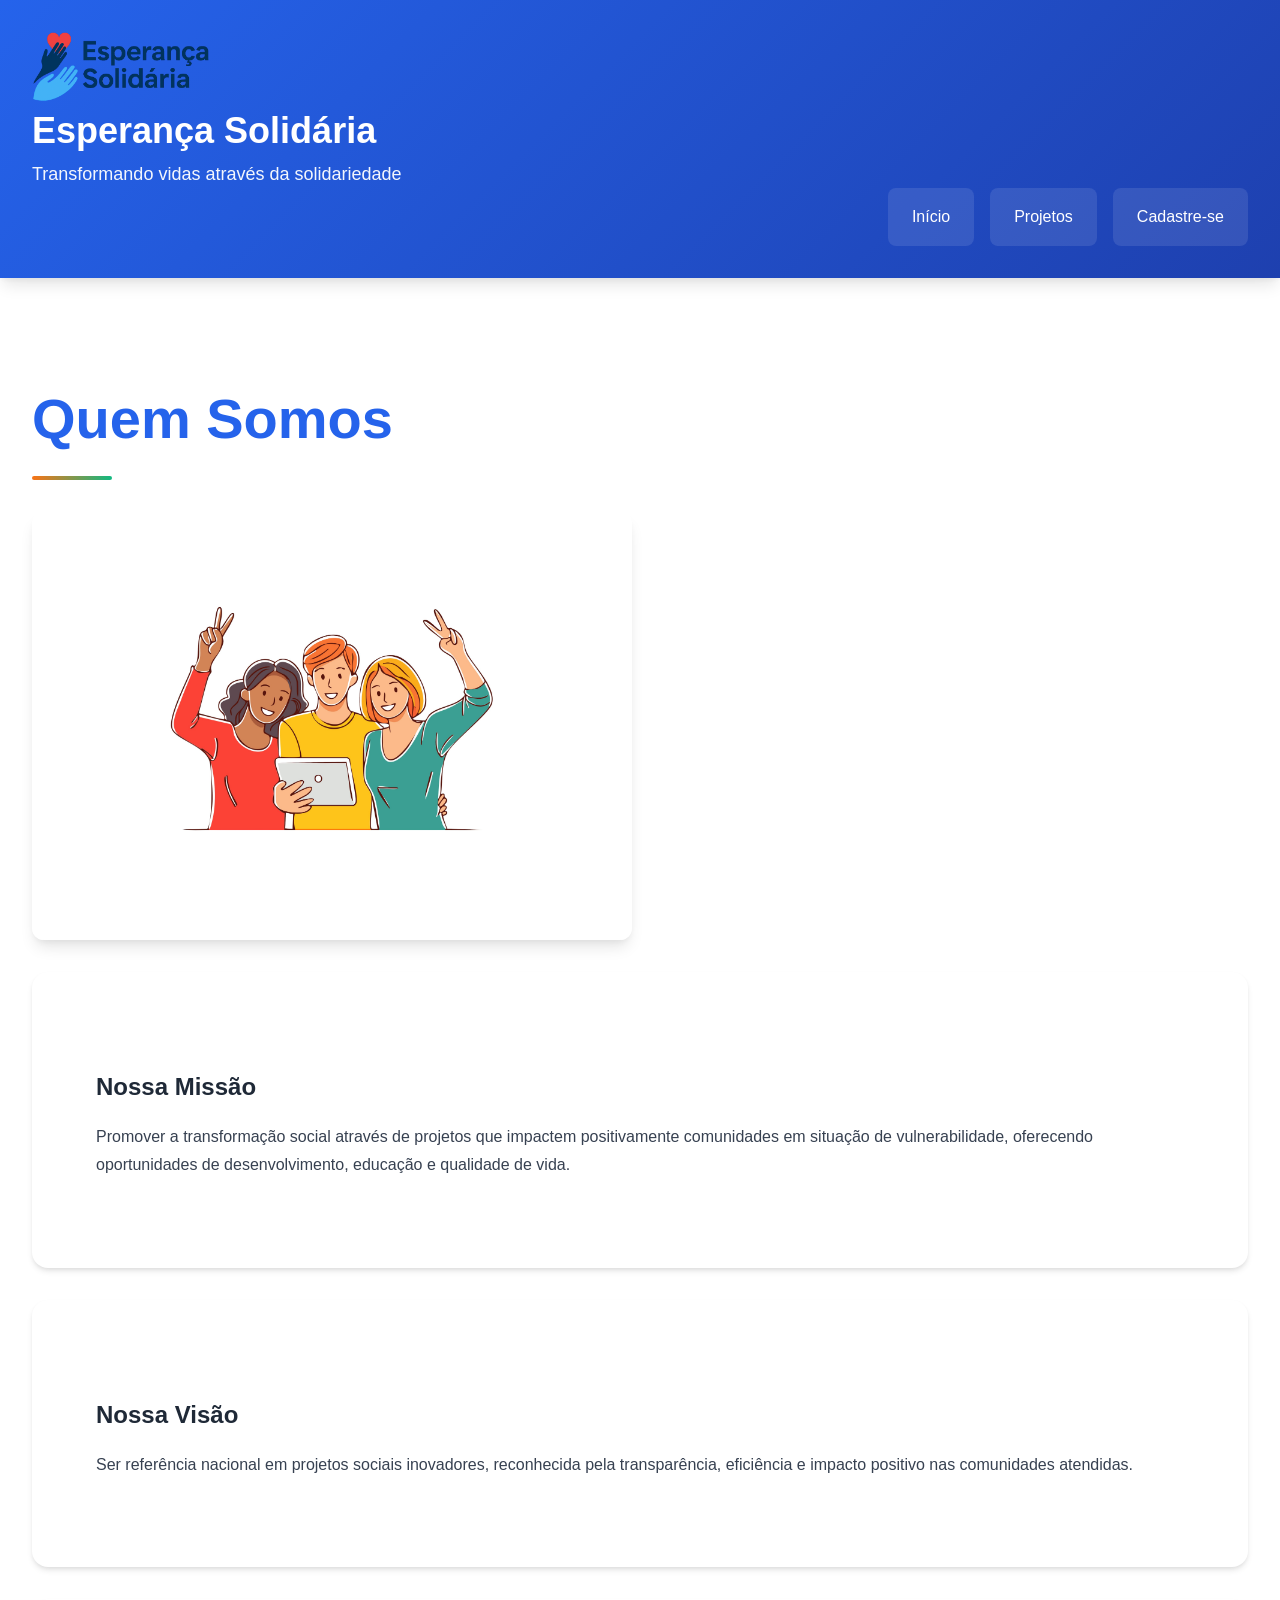
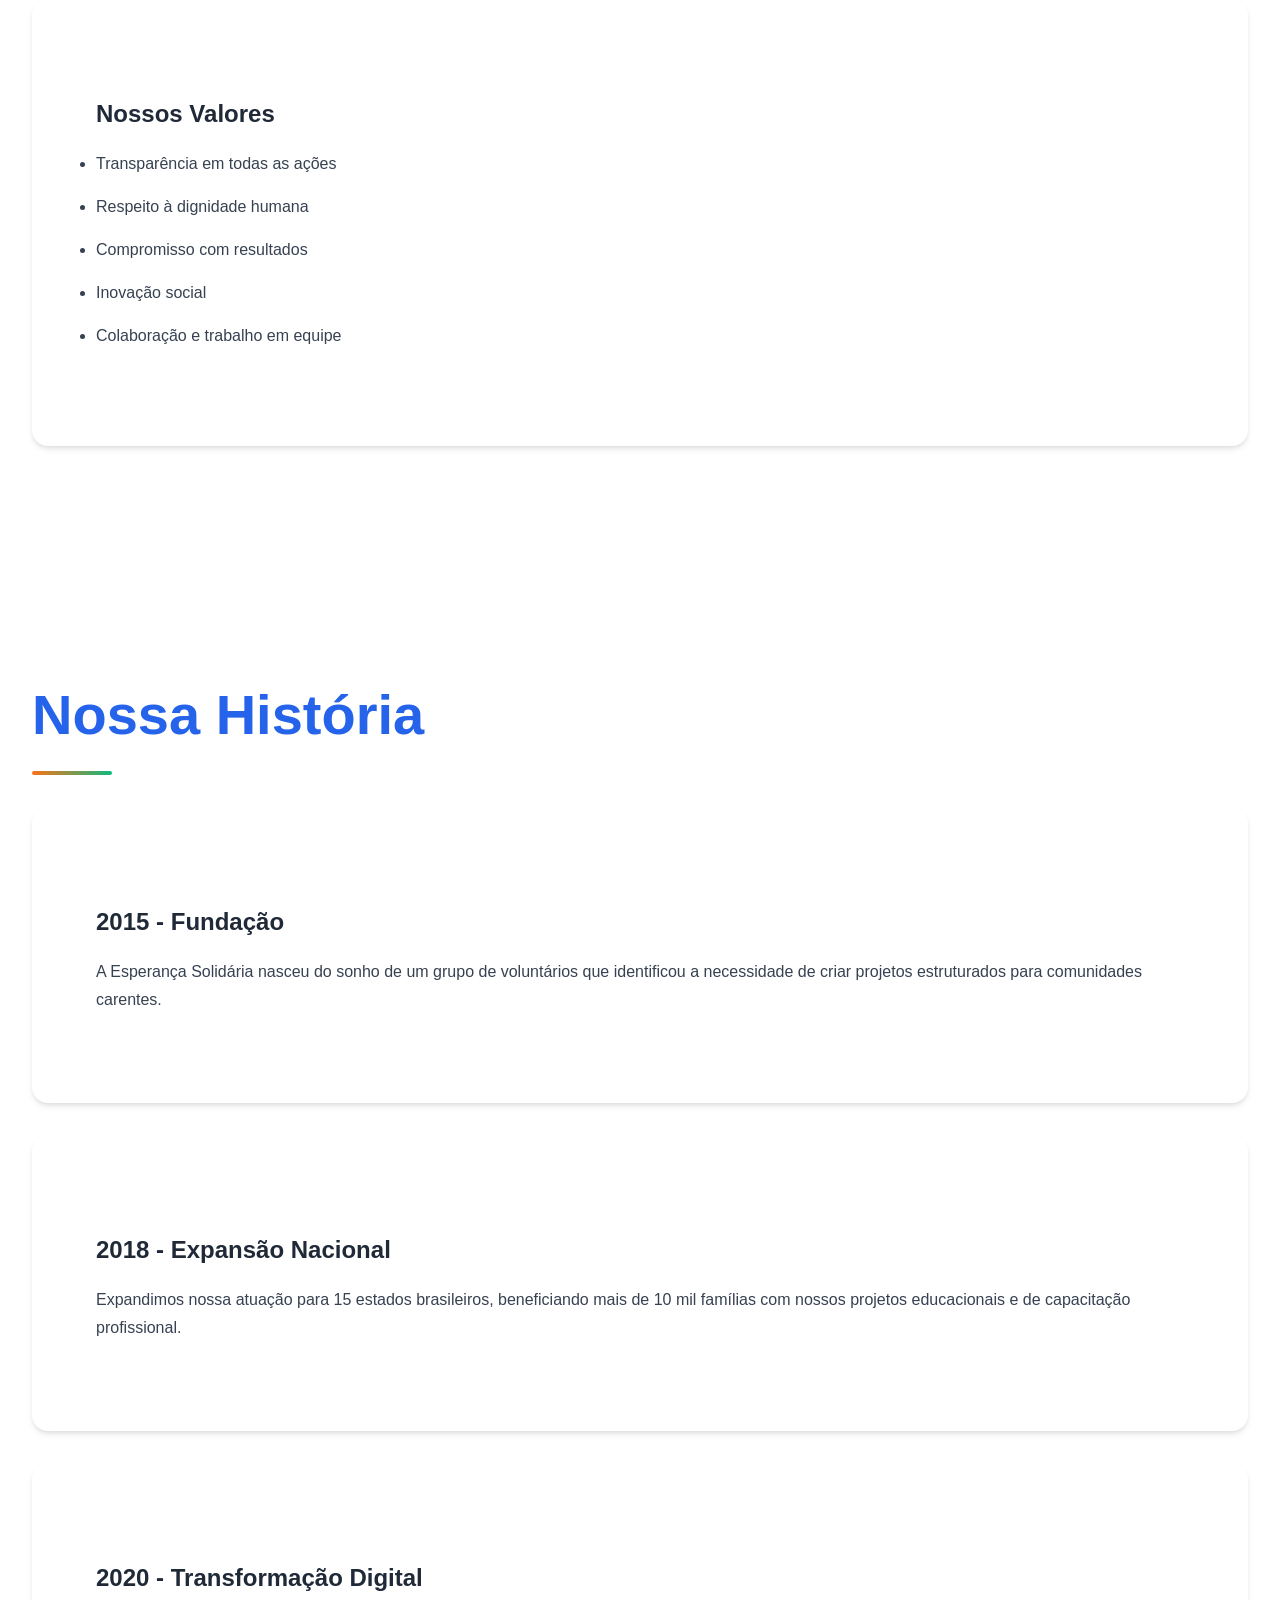
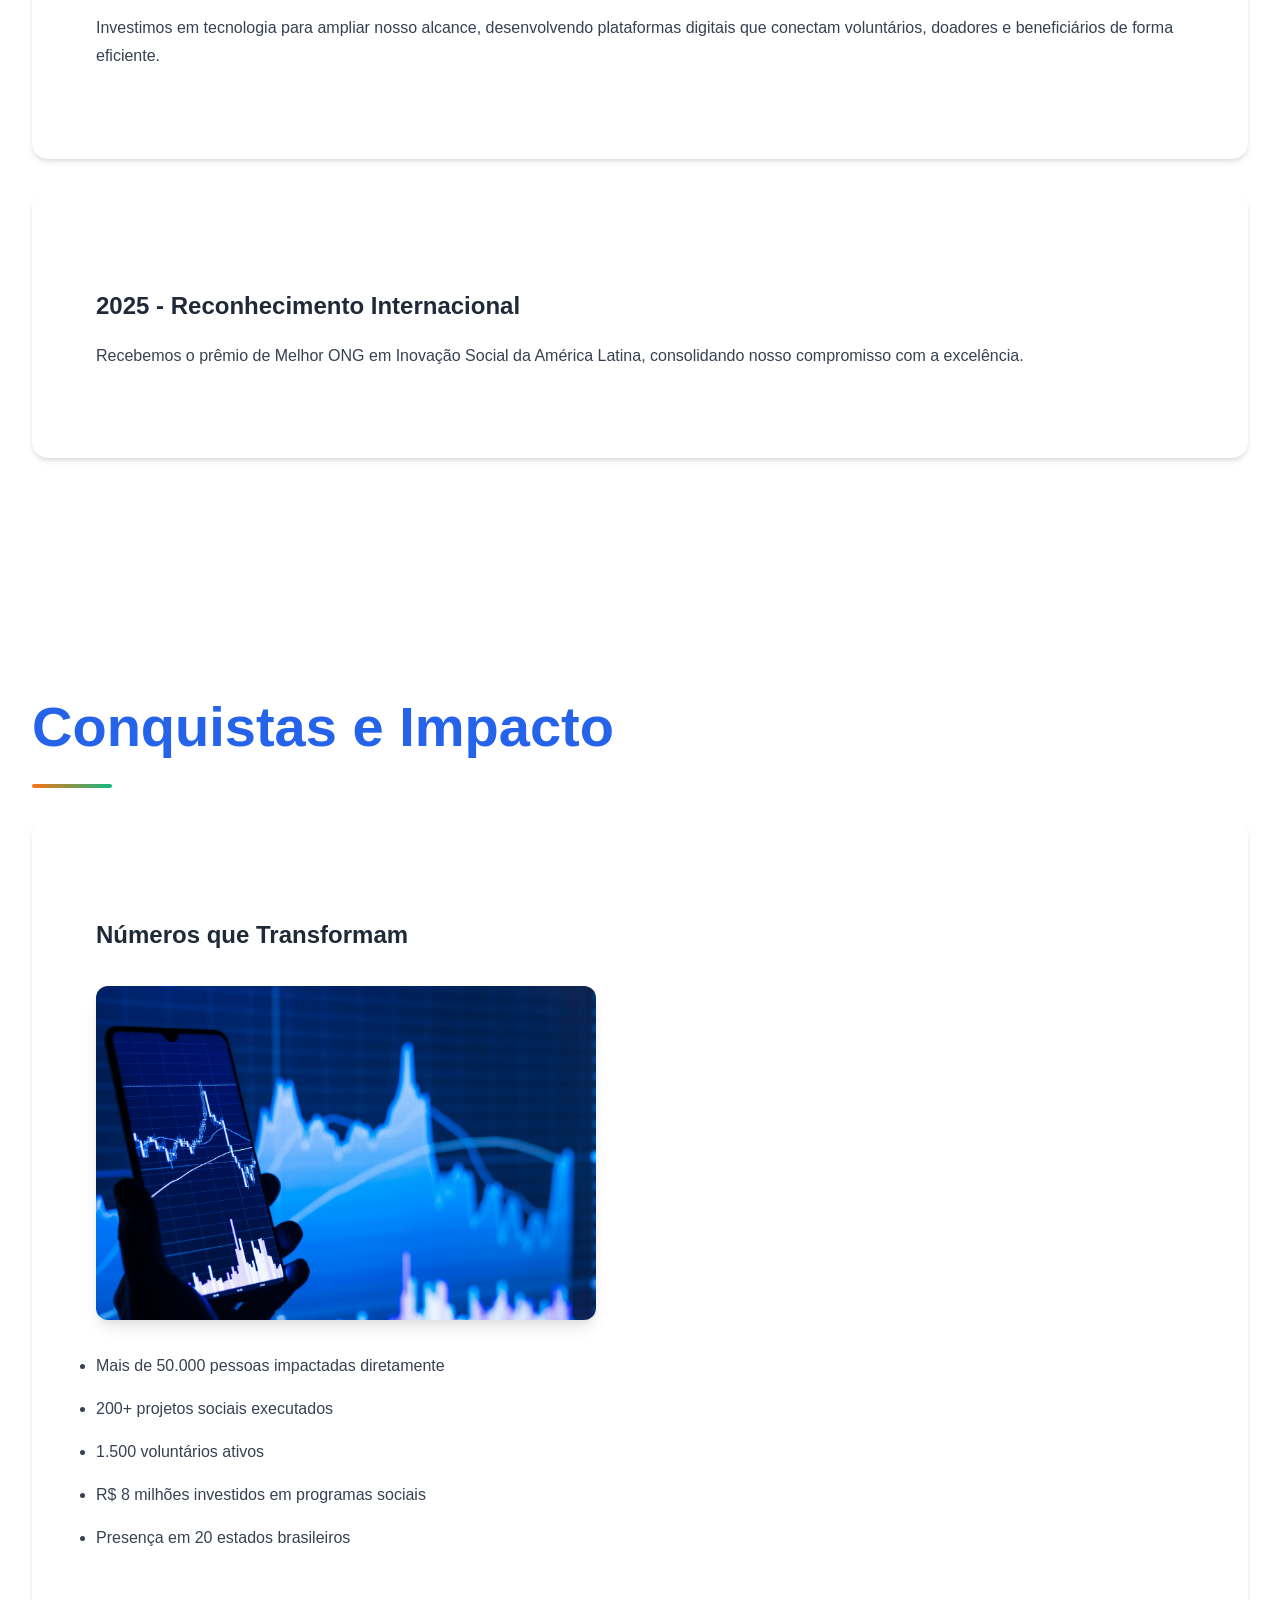
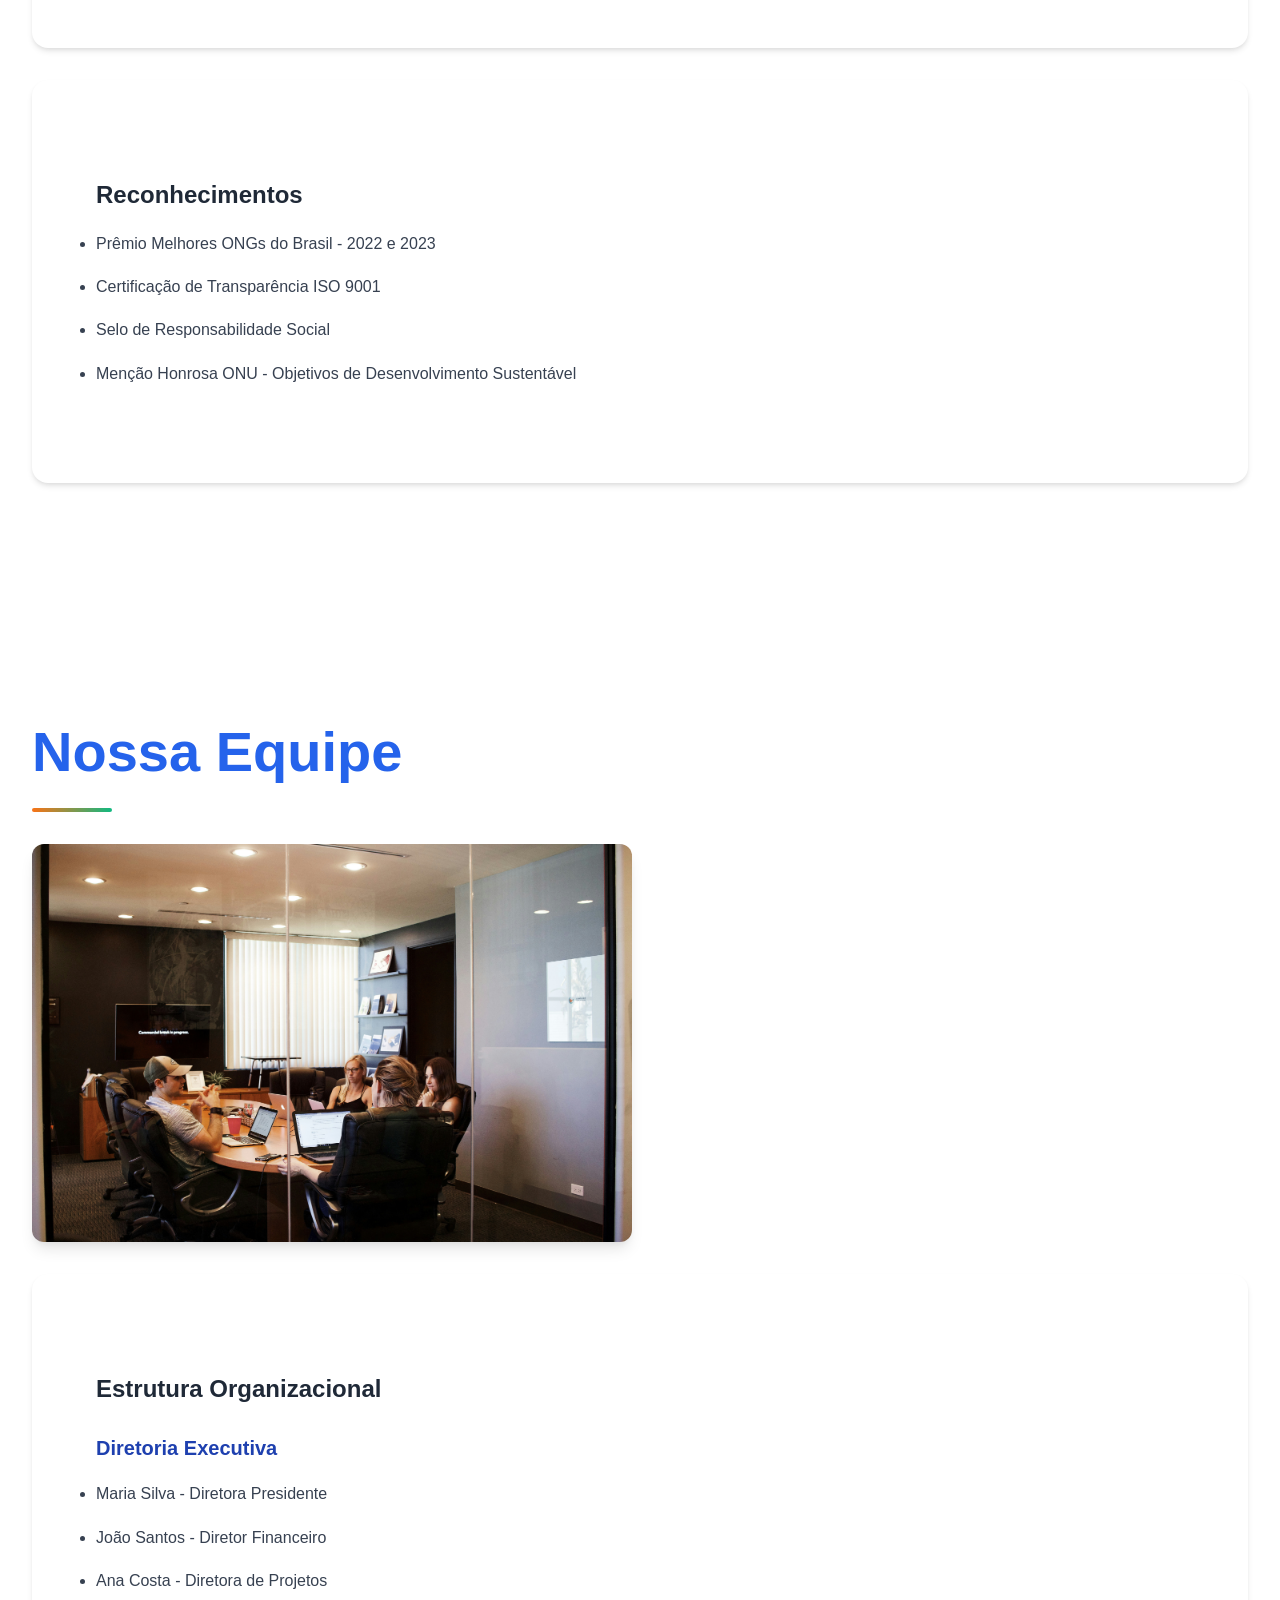
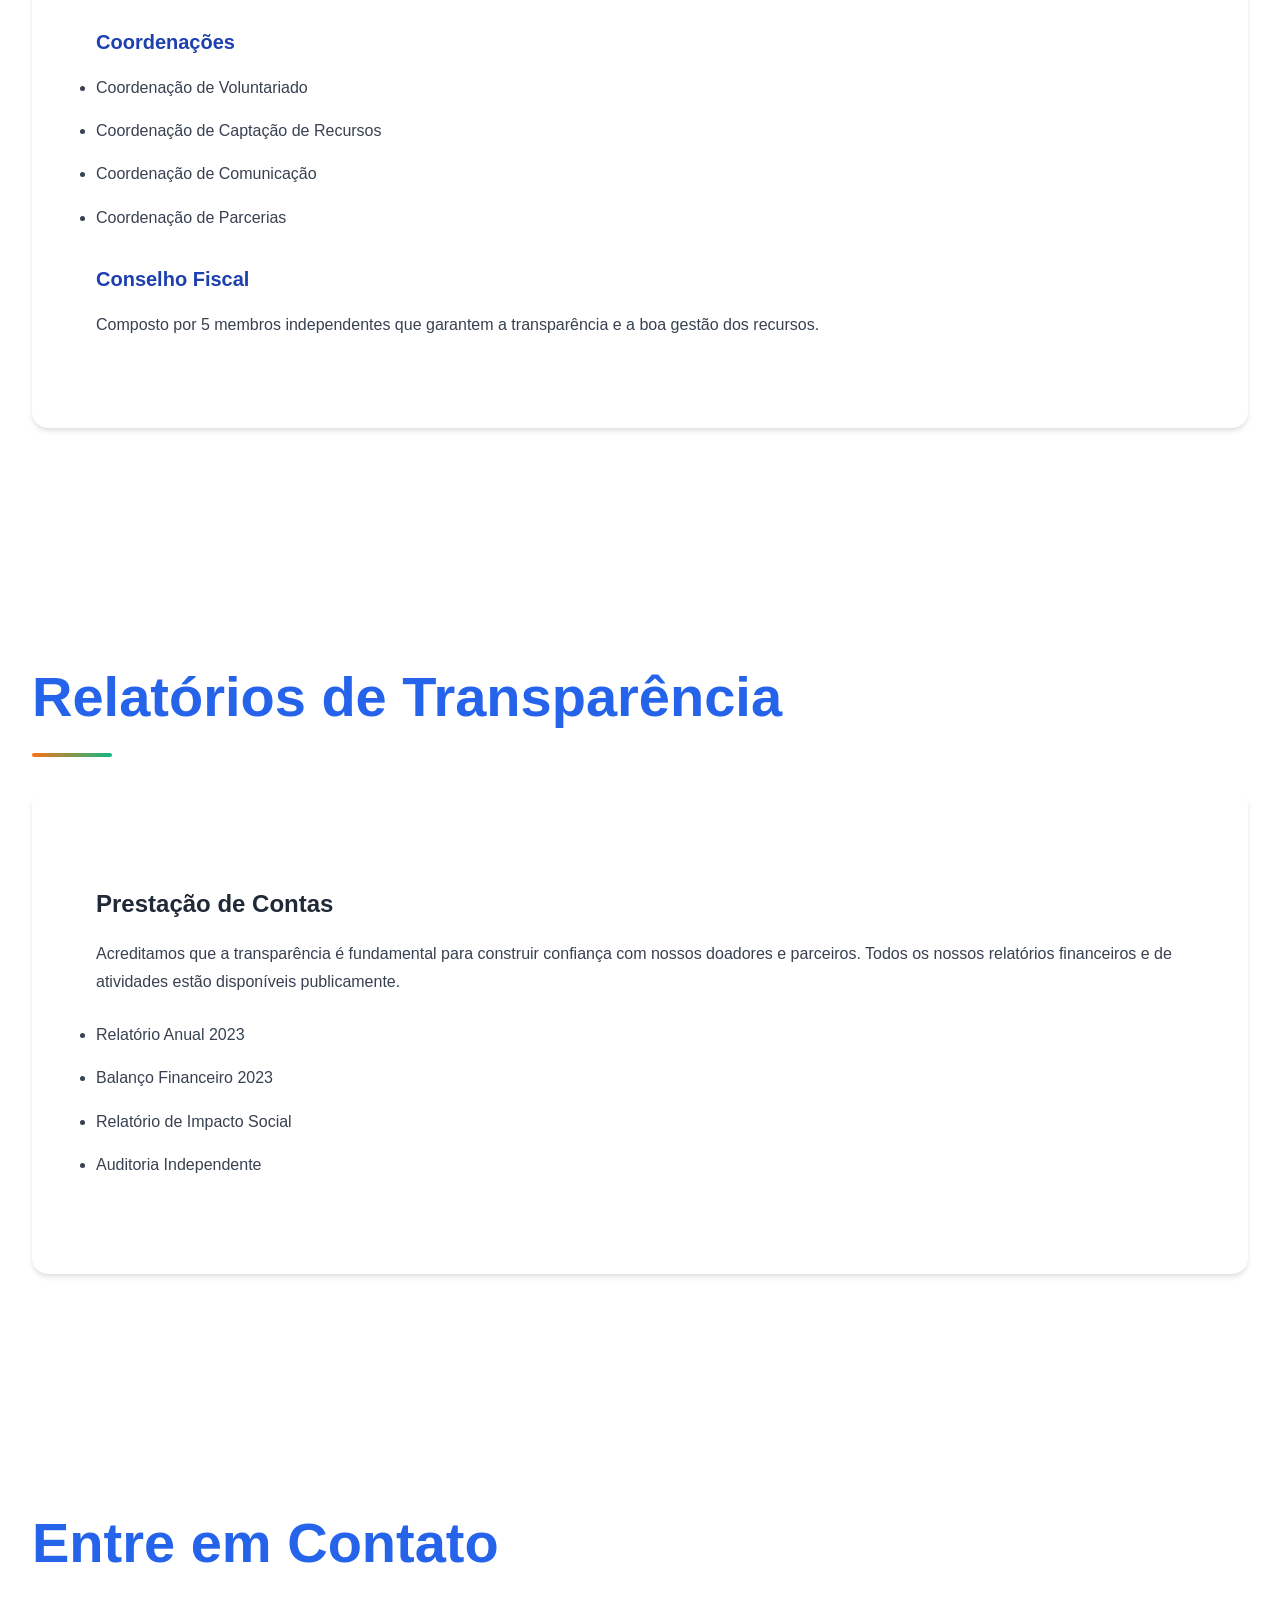
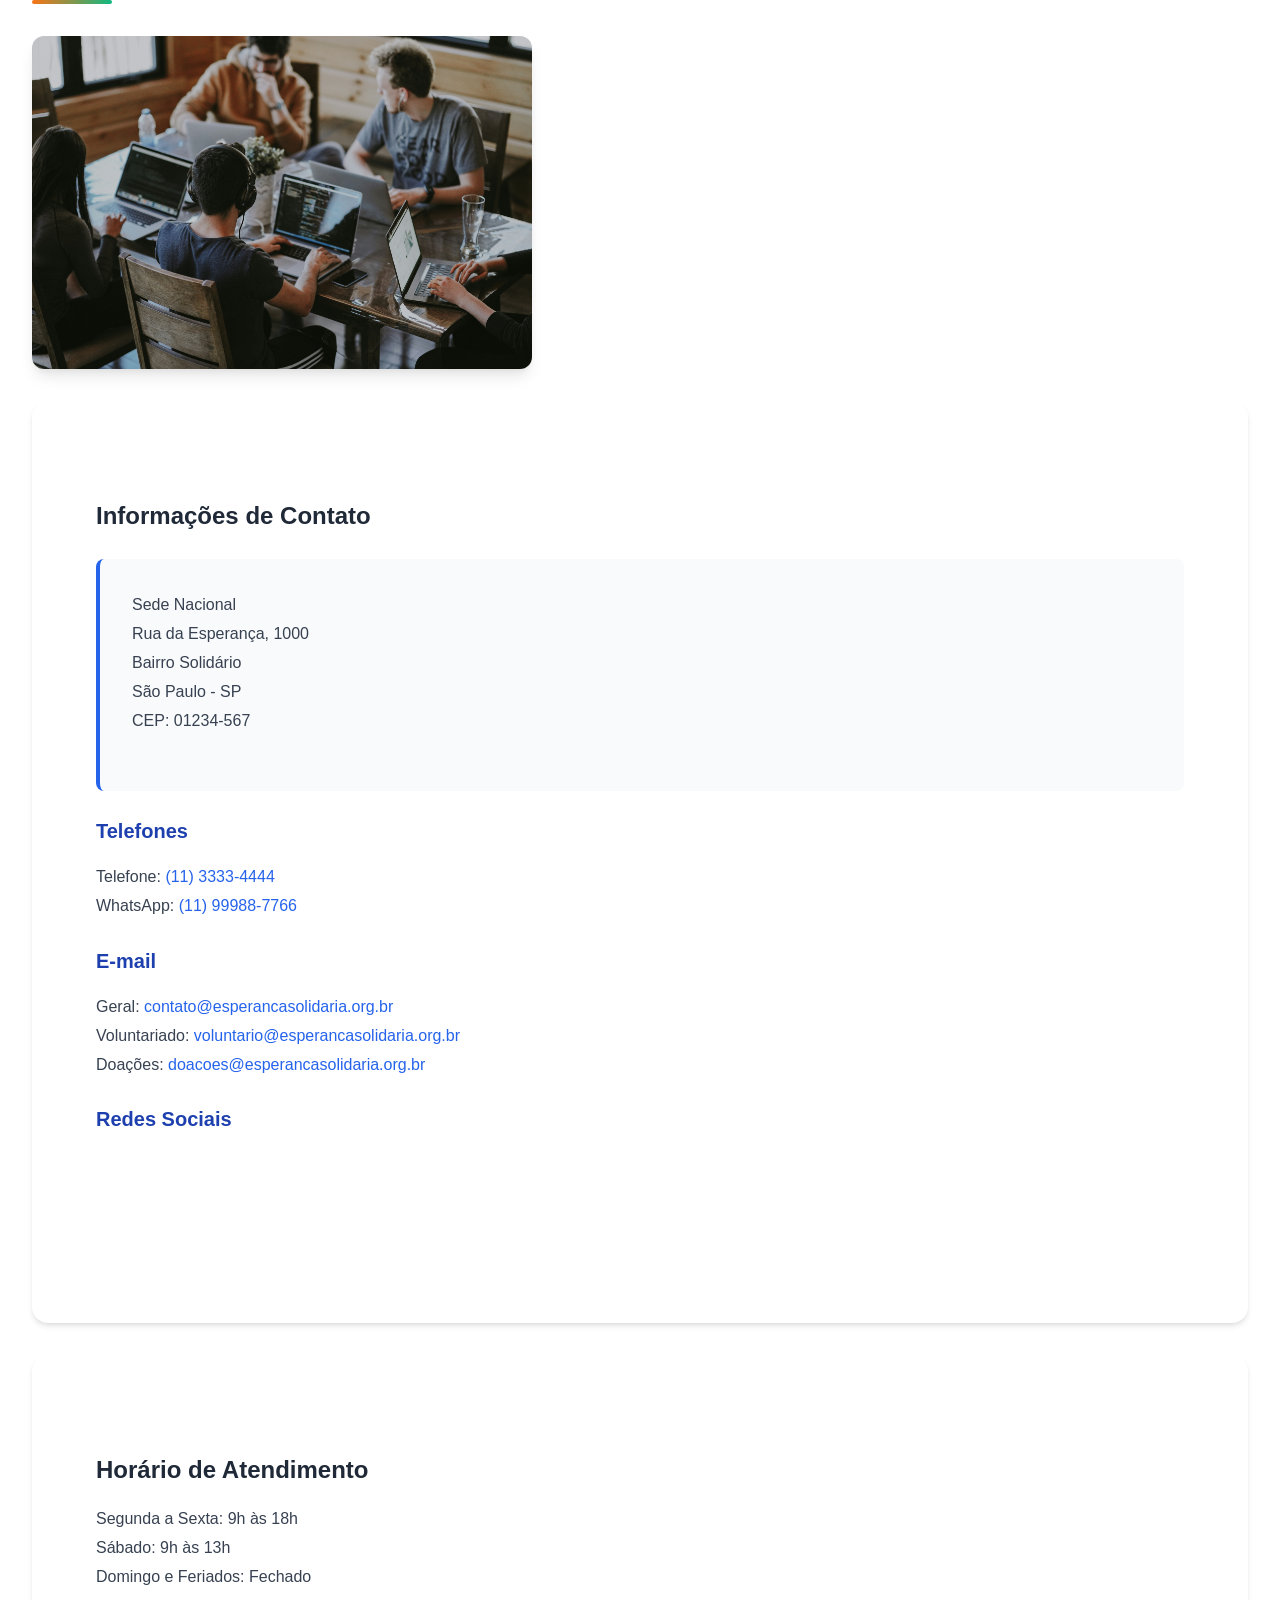
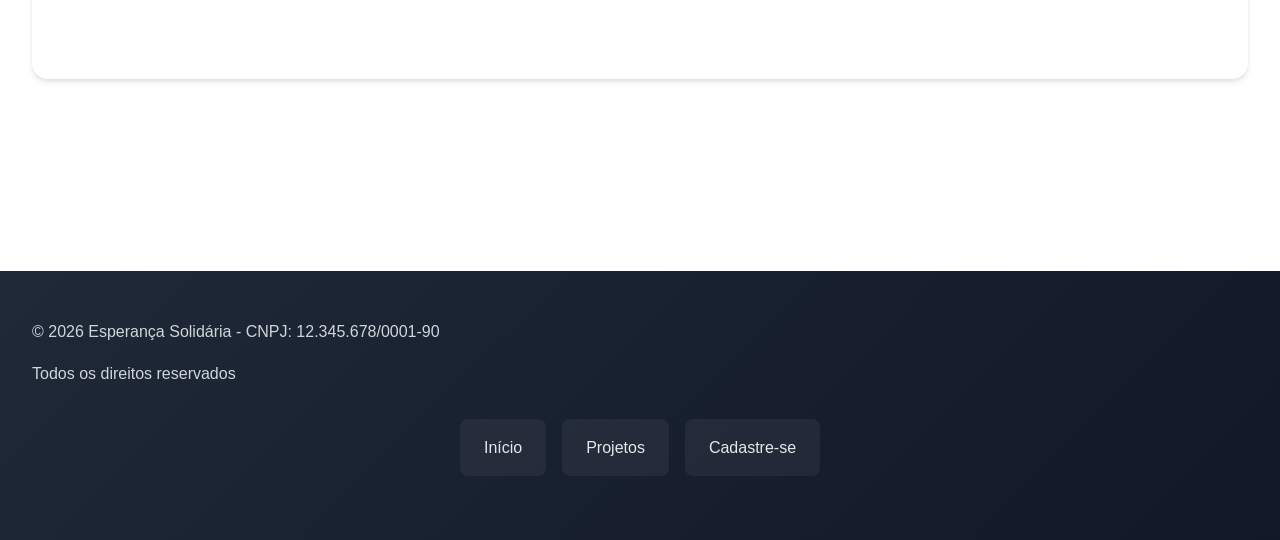
==== commit 5e7bbb03: "Entrega 3: javascript" ====
--- a/index.html
+++ b/index.html
@@ -297,5 +297,6 @@
         </ul>
       </nav>
     </footer>
+    <script src="js/app.js"></script>
   </body>
 </html>
--- a/css/style.css
+++ b/css/style.css
@@ -916,8 +916,46 @@
   }
 }
 
+@keyframes spin {
+  from {
+    transform: rotate(0deg);
+  }
+  to {
+    transform: rotate(360deg);
+  }
+}
+
 .fade-in {
   animation: fadeIn var(--transition-slow);
+}
+
+.form-alert {
+  padding: var(--spacing-3) var(--spacing-4);
+  border-radius: var(--radius-md);
+  margin: var(--spacing-4) 0;
+  border-left: 4px solid;
+  font-weight: var(--font-weight-medium);
+  animation: slideDown var(--transition-base);
+}
+
+.field-error,
+.error-message,
+.cep-loading,
+.cep-success,
+.cep-error {
+  animation: fadeIn var(--transition-fast);
+}
+
+input.valid,
+select.valid,
+textarea.valid {
+  border-color: var(--color-success) !important;
+}
+
+input.invalid,
+select.invalid,
+textarea.invalid {
+  border-color: var(--color-error) !important;
 }
 
 .projects-grid {
